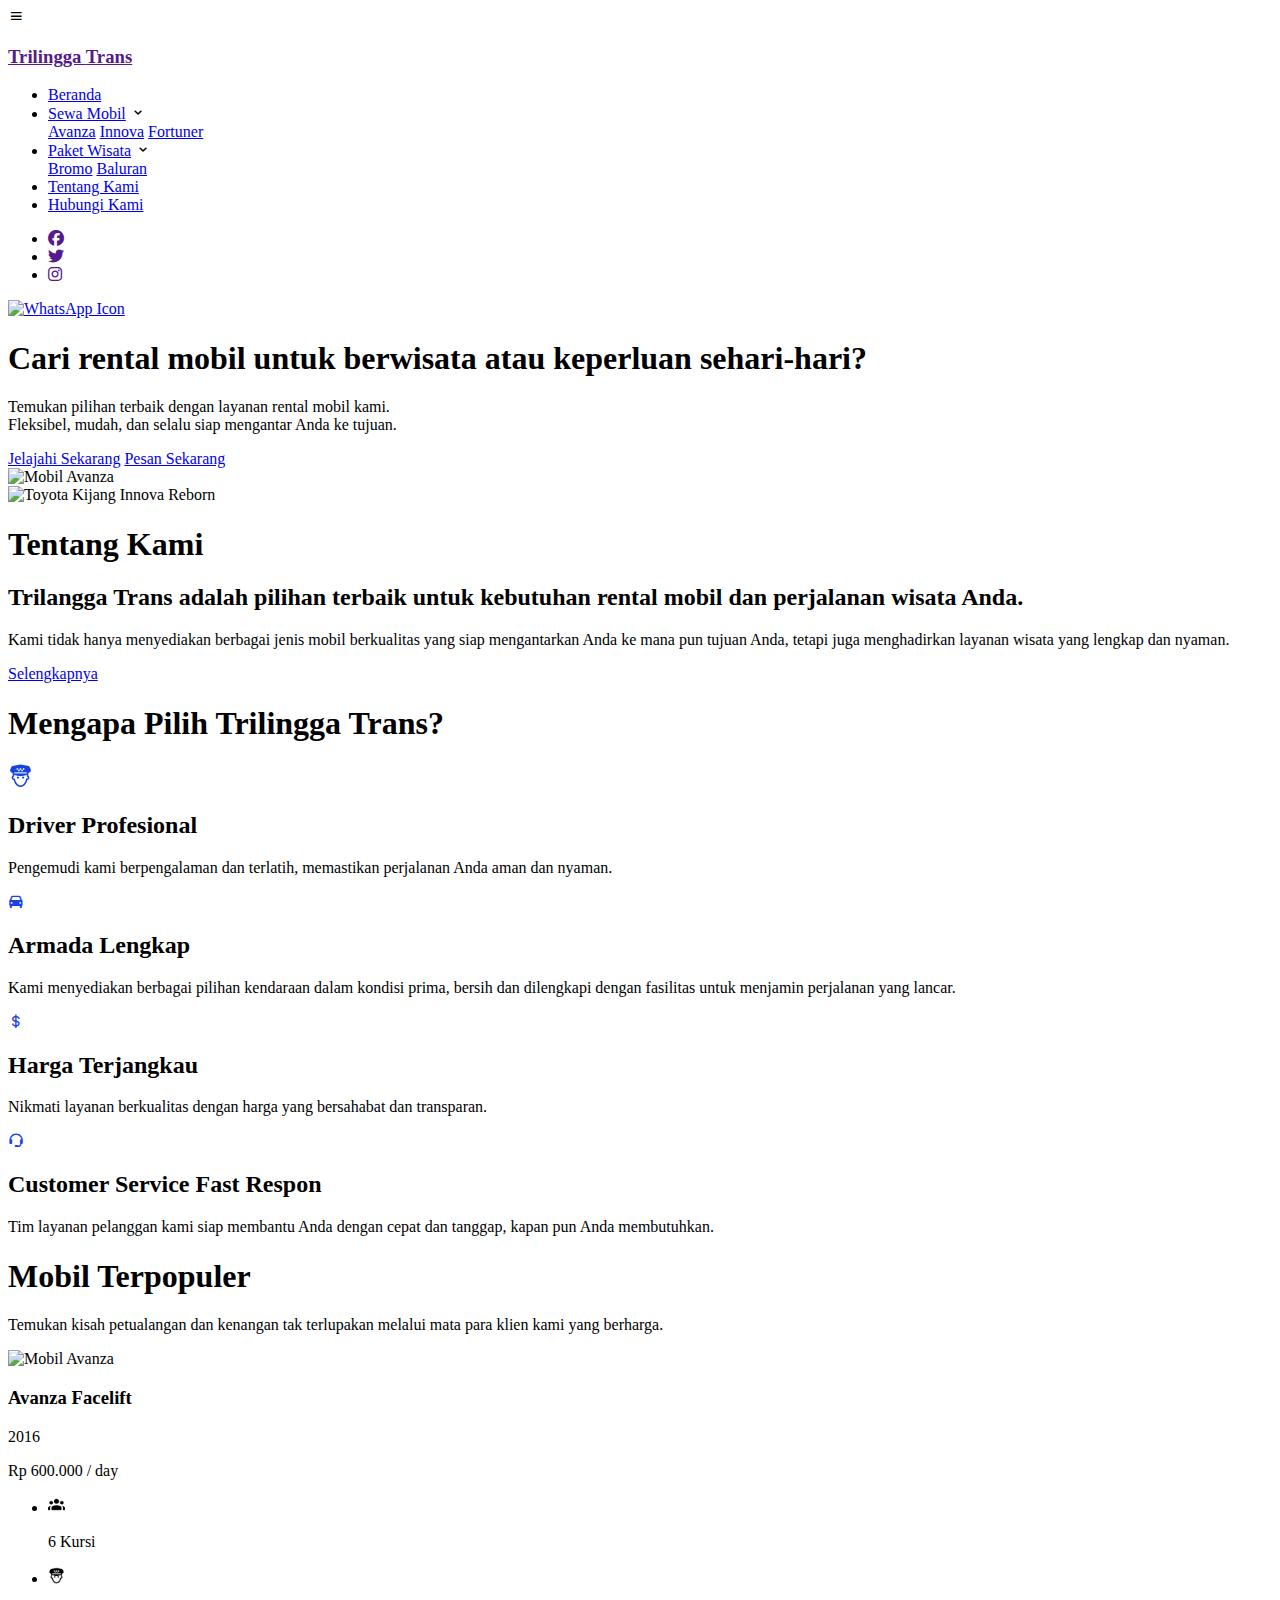
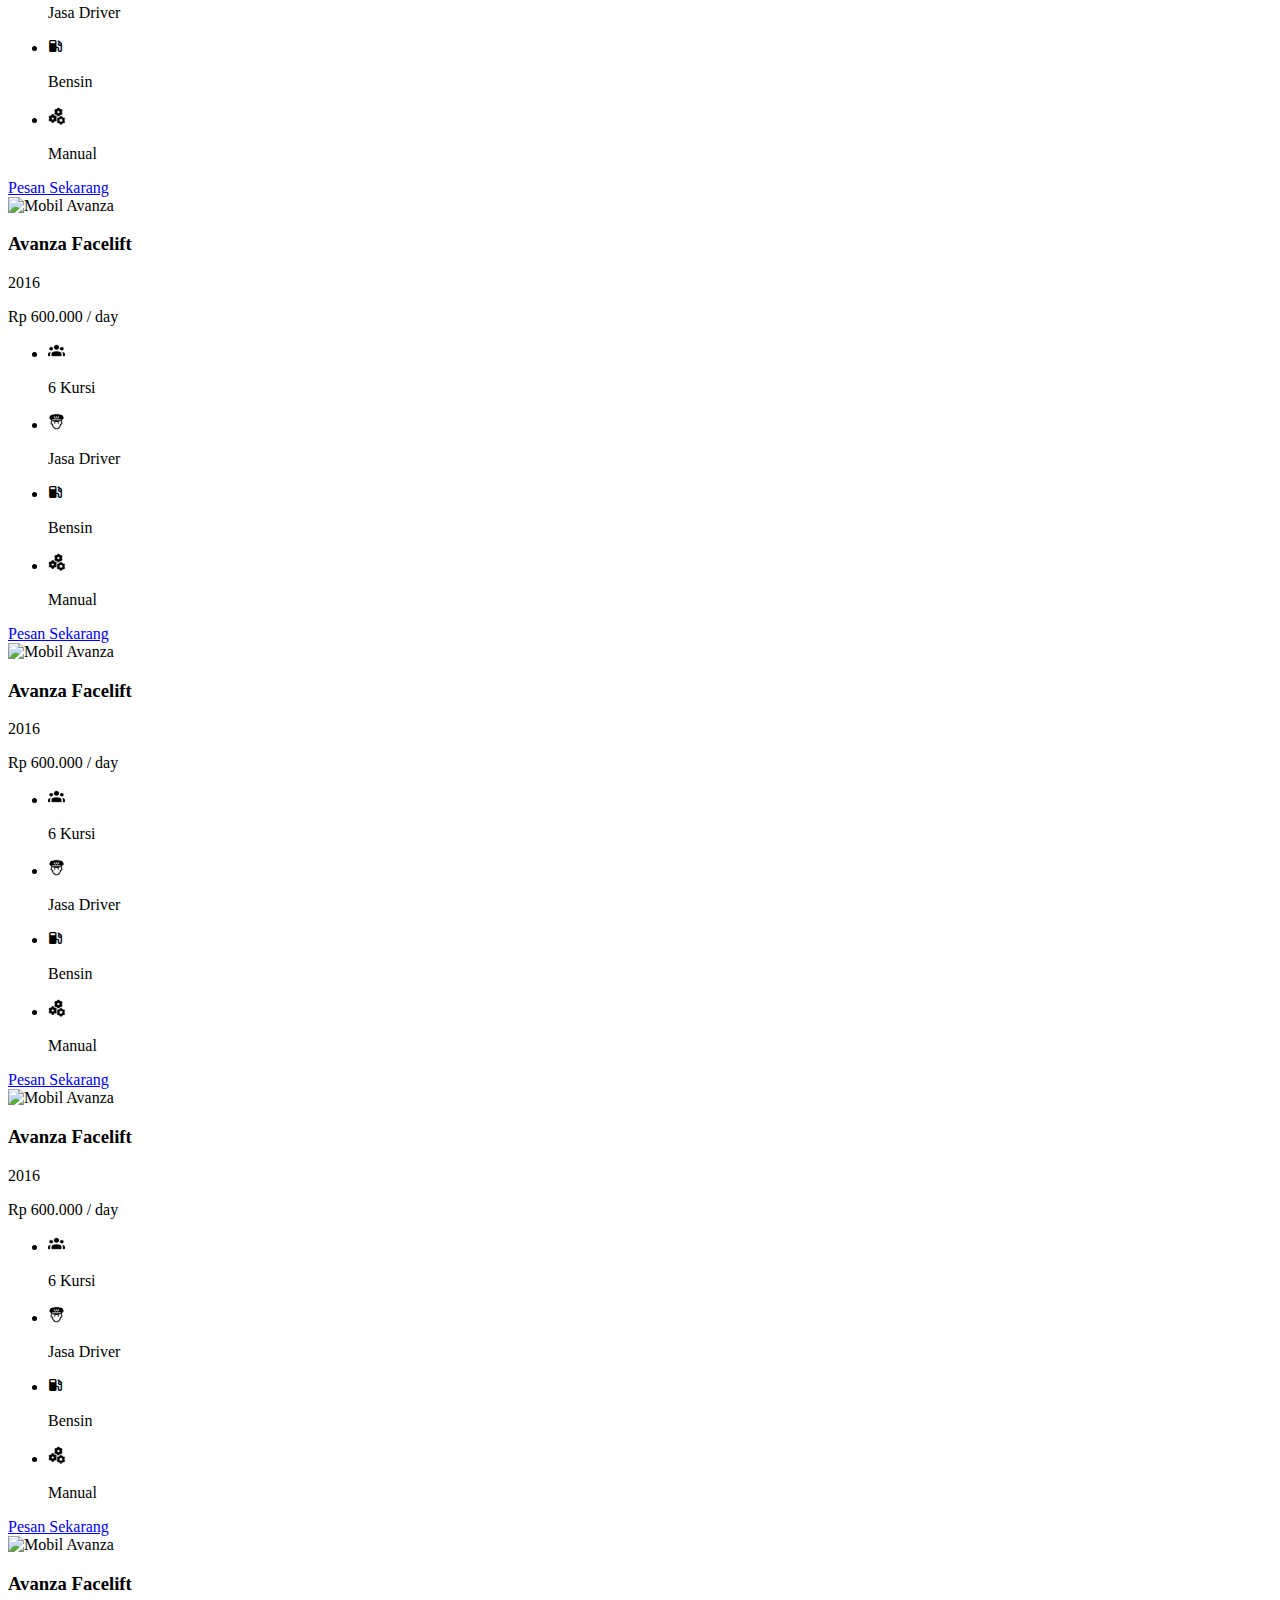
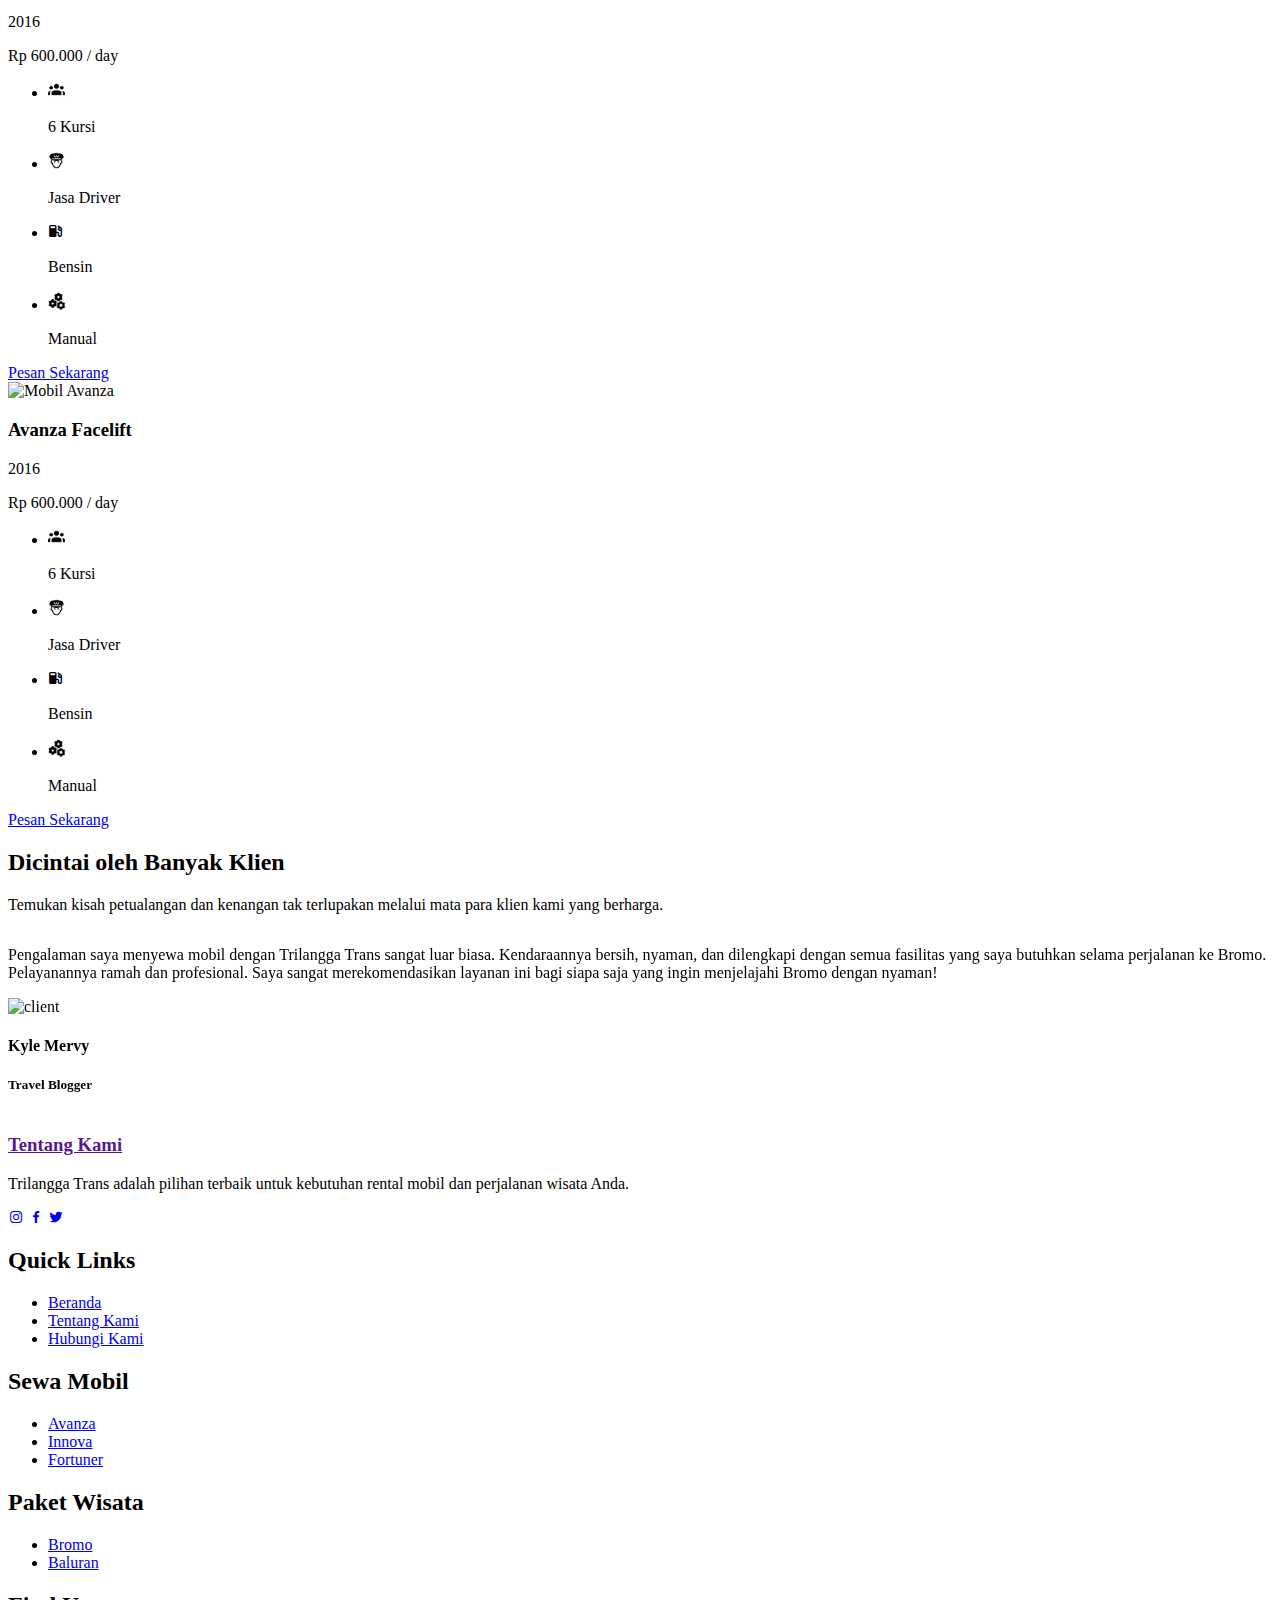
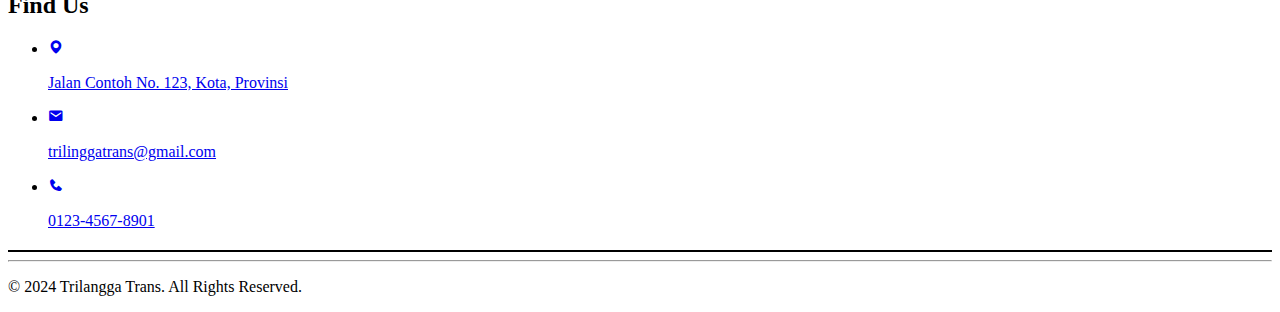
==== index.html @ 26cd96cb "update" ====
<!DOCTYPE html>
<html lang="en">
<head>
    <meta charset="UTF-8">
    <meta http-equiv="X-UA-Compatible" content="IE=edge">
    <meta name="viewport" content="width=device-width, initial-scale=1.0">
    <!-- css -->
    <link rel="stylesheet" href="style.css">
    <!-- box icons -->
    <link href='https://unpkg.com/boxicons@2.1.4/css/boxicons.min.css' rel='stylesheet'>
    <!-- font-awesome -->
    <link rel="stylesheet" href="https://cdnjs.cloudflare.com/ajax/libs/font-awesome/6.2.1/css/all.min.css">
    <link rel="stylesheet" href="https://cdn.jsdelivr.net/npm/swiper/swiper-bundle.min.css" />
    <!-- swiper -->
    <link href="https://cdn.jsdelivr.net/npm/remixicon@4.3.0/fonts/remixicon.css" rel="stylesheet"/>
    <link rel="stylesheet" href="https://cdn.jsdelivr.net/npm/swiper@11/swiper-bundle.min.css"/>
    <title>Trilingga Trans</title>
</head>
<body>
    <!-- header -->
    <header>
        <div class="container header-container">
            <!-- menu icon -->
            <i class='bx bx-menu' id="menu-icon"></i>
            <!-- logo -->
            <a href="" class="logo"><h3>Trilingga <span>Trans</span></h3></a>
            <!-- nav link -->
            <ul class="nav-link">
                <li><a href="index.html" class="active">Beranda</a></li>
                <li>
                    <a href="#">Sewa Mobil</a>
                    <i class='bx bx-chevron-down chevron-icon'></i>
                    <div class="dropdown-content">
                        <a href="avanza.html">Avanza</a>
                        <a href="innova.html">Innova</a>
                        <a href="fortuner.html">Fortuner</a>
                    </div>
                </li>
                <li>
                    <a href="#">Paket Wisata</a>
                    <i class='bx bx-chevron-down chevron-icon'></i>
                    <div class="dropdown-content">
                        <a href="bromo.html">Bromo</a>
                        <a href="baluran.html">Baluran</a>
                    </div>
                </li>
                <li><a href="tentangkami.html">Tentang Kami</a></li>
                <li><a href="hubungikami.html">Hubungi Kami</a></li>
            </ul>
            <ul class="header-social-link">
                <li><a href="" style="--i:1;"><i class="fab fa-facebook"></i></a></li>
                <li><a href="" style="--i:2;"><i class="fab fa-twitter"></i></a></li>
                <li><a href="" style="--i:3;"><i class="fab fa-instagram"></i></i></a></li>
            </ul>
        </div>
    </header>
    <!-- end of header -->

    <!-- icon wa -->
    <div class="icon">
        <a href="https://wa.me/+6283129646782?text=Halo!%20Saya%20berminat%20untuk%20(jelaskan%20kondisi%20yang%20Anda%20perlukan%2C%20misalnya%20menyewa%20mobil%20atau%20memesan%20paket%20wisata).%20Bisakah%20saya%20mendapatkan%20informasi%20lebih%20lanjut%20mengenai%20ketersediaan%20dan%20harga%3F" target="_blank">
        <div class="img-wa">
                <img src="images/iconwa.jpeg" alt="WhatsApp Icon">
            </div>
        </a>
    </div>
    <!-- end of icon wa -->

    <!-- home -->
    <home>
        <div class="container home-container">
            <div class="home-left">
                <h1>Cari rental mobil untuk berwisata atau keperluan sehari-hari?</h1>
                <p>Temukan pilihan terbaik dengan layanan rental mobil kami. <br>Fleksibel, mudah, dan selalu siap mengantar Anda ke tujuan.</br></p>
                <a href="#sewa-mobil" class="btn">Jelajahi Sekarang</a>
                <a href="https://wa.me/+6283129646782?text=Halo!%20Saya%20berminat%20untuk%20(jelaskan%20kondisi%20yang%20Anda%20perlukan%2C%20misalnya%20menyewa%20mobil%20atau%20memesan%20paket%20wisata).%20Bisakah%20saya%20mendapatkan%20informasi%20lebih%20lanjut%20mengenai%20ketersediaan%20dan%20harga%3F" target="_blank" class="btn-1">Pesan Sekarang</a>
            </div>
            <div class="home-right">
                <div class="sq-box">
                    <img src="images/avanzab.png" alt="Mobil Avanza">
                </div>
            </div>
        </div>
        <div class="sq-box2"></div>
    </home>
    <!-- end of home -->

    <!-- about -->
    <div class="about">
        <div class="about-container">
            <div class="about-img">
                <img src="images/about-us.jpeg" alt="Toyota Kijang Innova Reborn">
            </div>
            <div class="about-content">
                <h1>Tentang Kami</h1>
                <h2>Trilangga Trans adalah pilihan terbaik untuk kebutuhan rental mobil dan perjalanan wisata Anda.</h2>
                <p>Kami tidak hanya menyediakan berbagai jenis mobil berkualitas yang siap mengantarkan Anda ke mana pun tujuan Anda, tetapi juga menghadirkan layanan wisata yang lengkap dan nyaman.</p>
                <a href="tentangkami.html" class="about-btn">Selengkapnya</a>
            </div>
        </div>
    </div>    
    <!-- end of about -->

    <!-- why us -->
    <div class="why-us">
        <h1>Mengapa Pilih Trilingga Trans?</h1>
        <div class="why-us-container">
            <div class="why-us-item">
                <div class="icon-circle">
                    <svg width="25" height="25" viewBox="0 0 25 25" fill="none" xmlns="http://www.w3.org/2000/svg" xmlns:xlink="http://www.w3.org/1999/xlink">
                        <rect width="25" height="25" fill="url(#pattern0_34_2)"/>
                        <defs>
                        <pattern id="pattern0_34_2" patternContentUnits="objectBoundingBox" width="1" height="1">
                        <use xlink:href="#image0_34_2" transform="scale(0.01)"/>
                        </pattern>
                        <image id="image0_34_2" width="100" height="100" xlink:href="[data-uri]"/>
                        </defs>
                        </svg>                    
                </div>
                <h2>Driver Profesional</h2>
                <p>Pengemudi kami berpengalaman dan terlatih, memastikan perjalanan Anda aman dan nyaman.</p>
            </div>
            <div class="why-us-item">
                <div class="icon-circle">
                    <i class='bx bxs-car' style='color:#1743e3'></i>
                </div>
                <h2>Armada Lengkap</h2>
                <p>Kami menyediakan berbagai pilihan kendaraan dalam kondisi prima, bersih dan dilengkapi dengan fasilitas untuk menjamin perjalanan yang lancar.</p>
            </div>
            <div class="why-us-item">
                <div class="icon-circle">
                    <i class='bx bx-dollar' style='color:#1743e3'></i>
                </div>
                <h2>Harga Terjangkau</h2>
                <p>Nikmati layanan berkualitas dengan harga yang bersahabat dan transparan.</p>
            </div>
            <div class="why-us-item">
                <div class="icon-circle">
                    <i class='bx bx-support' style='color:#1743e3'></i>
                </div>
                <h2>Customer Service Fast Respon</h2>
                <p>Tim layanan pelanggan kami siap membantu Anda dengan cepat dan tanggap, kapan pun Anda membutuhkan.</p>
            </div>
        </div>
    </div>
    <!-- end of why us -->


    <!-- sewa mobil -->
    <div class="sewa-mobil">
        <h1 class="section__header">Mobil Terpopuler</h1>
        <p class="section__description">Temukan kisah petualangan dan kenangan tak terlupakan melalui mata para klien kami yang berharga.        </p>
    </div>
    <div class="sewa-mobil-container">
        <div class="card">
            <div class="card-header">
                <img src="images/avanzab.png" alt="Mobil Avanza">
            </div>
            <div class="card-body">
                <div class="judul-container">
                    <h3>Avanza Facelift</h3>
                    <p>2016</p>
                </div>
                <p class="price"><span>Rp 600.000</span> / day</p>
                    <ul>
                        <!-- icon orang -->
                        <li><svg width="17" height="17" viewBox="0 0 17 17" fill="none" xmlns="http://www.w3.org/2000/svg" xmlns:xlink="http://www.w3.org/1999/xlink">
                            <rect width="17" height="17" fill="url(#pattern0_26_5)"/>
                            <defs>
                            <pattern id="pattern0_26_5" patternContentUnits="objectBoundingBox" width="1" height="1">
                            <use xlink:href="#image0_26_5" transform="scale(0.01)"/>
                            </pattern>
                            <image id="image0_26_5" width="100" height="100" xlink:href="[data-uri]"/>
                            </defs>
                            </svg>
                            <p>6 Kursi</p>
                        <!-- icon driver -->
                        <li><svg width="17" height="17" viewBox="0 0 17 17" fill="none" xmlns="http://www.w3.org/2000/svg" xmlns:xlink="http://www.w3.org/1999/xlink">
                            <rect width="17" height="17" fill="url(#pattern0_24_3)"/>
                            <defs>
                            <pattern id="pattern0_24_3" patternContentUnits="objectBoundingBox" width="1" height="1">
                            <use xlink:href="#image0_24_3" transform="scale(0.01)"/>
                            </pattern>
                            <image id="image0_24_3" width="100" height="100" xlink:href="[data-uri]"/>
                            </defs>
                            </svg>
                            </i><p></i>Jasa Driver</li></p>
                        <!-- icon gas -->
                        <li><i class='bx bxs-gas-pump'></i><p>Bensin</p>
                        <!-- icon mesin -->
                        <li><svg width="18" height="18" viewBox="0 0 18 18" fill="none" xmlns="http://www.w3.org/2000/svg" xmlns:xlink="http://www.w3.org/1999/xlink">
                            <rect width="18" height="18" fill="url(#pattern0_30_3)"/>
                            <defs>
                            <pattern id="pattern0_30_3" patternContentUnits="objectBoundingBox" width="1" height="1">
                            <use xlink:href="#image0_30_3" transform="scale(0.01)"/>
                            </pattern>
                            <image id="image0_30_3" width="100" height="100" xlink:href="[data-uri]"/>
                            </defs>
                            </svg>                            
                            <p>Manual</p>
                            </li>
                    </ul>
                    <!-- link ke whatsApp-->
                    <a href="https://wa.me/+6283129646782?text=Halo!%20Saya%20tertarik%20untuk%20menyewa%20mobil%20dari%20rental%20Anda.%20Bisakah%20saya%20mendapatkan%20informasi%20lebih%20lanjut%20mengenai%20ketersediaan%20mobil%20dengan%20merk%20(Sebutkan merk mobil yang ingin anda sewa)%3F" target="_blank" class="btn-p">Pesan Sekarang</a>
            </div>
        </div>
        <div class="card">
            <div class="card-header">
                <img src="images/avanzab.png" alt="Mobil Avanza">
            </div>
            <div class="card-body">
                <div class="judul-container">
                    <h3>Avanza Facelift</h3>
                    <p>2016</p>
                </div>
                <p class="price"><span>Rp 600.000</span> / day</p>
                <ul>
                    <!-- icon orang -->
                    <li><svg width="17" height="17" viewBox="0 0 17 17" fill="none" xmlns="http://www.w3.org/2000/svg" xmlns:xlink="http://www.w3.org/1999/xlink">
                        <rect width="17" height="17" fill="url(#pattern0_26_5)"/>
                        <defs>
                        <pattern id="pattern0_26_5" patternContentUnits="objectBoundingBox" width="1" height="1">
                        <use xlink:href="#image0_26_5" transform="scale(0.01)"/>
                        </pattern>
                        <image id="image0_26_5" width="100" height="100" xlink:href="[data-uri]"/>
                        </defs>
                        </svg>
                        <p>6 Kursi</p>
                    <!-- icon driver -->
                    <li><svg width="17" height="17" viewBox="0 0 17 17" fill="none" xmlns="http://www.w3.org/2000/svg" xmlns:xlink="http://www.w3.org/1999/xlink">
                        <rect width="17" height="17" fill="url(#pattern0_24_3)"/>
                        <defs>
                        <pattern id="pattern0_24_3" patternContentUnits="objectBoundingBox" width="1" height="1">
                        <use xlink:href="#image0_24_3" transform="scale(0.01)"/>
                        </pattern>
                        <image id="image0_24_3" width="100" height="100" xlink:href="[data-uri]"/>
                        </defs>
                        </svg>
                        </i><p></i>Jasa Driver</li></p>
                    <!-- icon gas -->
                    <li><i class='bx bxs-gas-pump'></i><p>Bensin</p>
                    <!-- icon mesin -->
                    <li><svg width="18" height="18" viewBox="0 0 18 18" fill="none" xmlns="http://www.w3.org/2000/svg" xmlns:xlink="http://www.w3.org/1999/xlink">
                        <rect width="18" height="18" fill="url(#pattern0_30_3)"/>
                        <defs>
                        <pattern id="pattern0_30_3" patternContentUnits="objectBoundingBox" width="1" height="1">
                        <use xlink:href="#image0_30_3" transform="scale(0.01)"/>
                        </pattern>
                        <image id="image0_30_3" width="100" height="100" xlink:href="[data-uri]"/>
                        </defs>
                        </svg>                            
                        <p>Manual</p>
                        </li>
                </ul>
                    <!-- link ke whatsApp-->
                    <a href="https://wa.me/+6283129646782?text=Halo!%20Saya%20tertarik%20untuk%20menyewa%20mobil%20dari%20rental%20Anda.%20Bisakah%20saya%20mendapatkan%20informasi%20lebih%20lanjut%20mengenai%20ketersediaan%20mobil%20dengan%20merk%20(Sebutkan merk mobil yang ingin anda sewa)%3F" target="_blank" class="btn-p">Pesan Sekarang</a>
            </div>
        </div>
        <div class="card">
            <div class="card-header">
                <img src="images/avanzab.png" alt="Mobil Avanza">
            </div>
            <div class="card-body">
                <div class="judul-container">
                    <h3>Avanza Facelift</h3>
                    <p>2016</p>
                </div>
                <p class="price"><span>Rp 600.000</span> / day</p>
                <ul>
                    <!-- icon orang -->
                    <li><svg width="17" height="17" viewBox="0 0 17 17" fill="none" xmlns="http://www.w3.org/2000/svg" xmlns:xlink="http://www.w3.org/1999/xlink">
                        <rect width="17" height="17" fill="url(#pattern0_26_5)"/>
                        <defs>
                        <pattern id="pattern0_26_5" patternContentUnits="objectBoundingBox" width="1" height="1">
                        <use xlink:href="#image0_26_5" transform="scale(0.01)"/>
                        </pattern>
                        <image id="image0_26_5" width="100" height="100" xlink:href="[data-uri]"/>
                        </defs>
                        </svg>
                        <p>6 Kursi</p>
                    <!-- icon driver -->
                    <li><svg width="17" height="17" viewBox="0 0 17 17" fill="none" xmlns="http://www.w3.org/2000/svg" xmlns:xlink="http://www.w3.org/1999/xlink">
                        <rect width="17" height="17" fill="url(#pattern0_24_3)"/>
                        <defs>
                        <pattern id="pattern0_24_3" patternContentUnits="objectBoundingBox" width="1" height="1">
                        <use xlink:href="#image0_24_3" transform="scale(0.01)"/>
                        </pattern>
                        <image id="image0_24_3" width="100" height="100" xlink:href="[data-uri]"/>
                        </defs>
                        </svg>
                        </i><p></i>Jasa Driver</li></p>
                    <!-- icon gas -->
                    <li><i class='bx bxs-gas-pump'></i><p>Bensin</p>
                    <!-- icon mesin -->
                    <li><svg width="18" height="18" viewBox="0 0 18 18" fill="none" xmlns="http://www.w3.org/2000/svg" xmlns:xlink="http://www.w3.org/1999/xlink">
                        <rect width="18" height="18" fill="url(#pattern0_30_3)"/>
                        <defs>
                        <pattern id="pattern0_30_3" patternContentUnits="objectBoundingBox" width="1" height="1">
                        <use xlink:href="#image0_30_3" transform="scale(0.01)"/>
                        </pattern>
                        <image id="image0_30_3" width="100" height="100" xlink:href="[data-uri]"/>
                        </defs>
                        </svg>                            
                        <p>Manual</p>
                        </li>
                </ul>
                <!-- link ke whatsApp-->
                <a href="https://wa.me/+6283129646782?text=Halo!%20Saya%20tertarik%20untuk%20menyewa%20mobil%20dari%20rental%20Anda.%20Bisakah%20saya%20mendapatkan%20informasi%20lebih%20lanjut%20mengenai%20ketersediaan%20mobil%20dengan%20merk%20(Sebutkan merk mobil yang ingin anda sewa)%3F" target="_blank" class="btn-p">Pesan Sekarang</a>
            </div>
        </div>
        <div class="card">
            <div class="card-header">
                <img src="images/avanzab.png" alt="Mobil Avanza">
            </div>
            <div class="card-body">
                <div class="judul-container">
                    <h3>Avanza Facelift</h3>
                    <p>2016</p>
                </div>
                <p class="price"><span>Rp 600.000</span> / day</p>
                <ul>
                    <!-- icon orang -->
                    <li><svg width="17" height="17" viewBox="0 0 17 17" fill="none" xmlns="http://www.w3.org/2000/svg" xmlns:xlink="http://www.w3.org/1999/xlink">
                        <rect width="17" height="17" fill="url(#pattern0_26_5)"/>
                        <defs>
                        <pattern id="pattern0_26_5" patternContentUnits="objectBoundingBox" width="1" height="1">
                        <use xlink:href="#image0_26_5" transform="scale(0.01)"/>
                        </pattern>
                        <image id="image0_26_5" width="100" height="100" xlink:href="[data-uri]"/>
                        </defs>
                        </svg>
                        <p>6 Kursi</p>
                    <!-- icon driver -->
                    <li><svg width="17" height="17" viewBox="0 0 17 17" fill="none" xmlns="http://www.w3.org/2000/svg" xmlns:xlink="http://www.w3.org/1999/xlink">
                        <rect width="17" height="17" fill="url(#pattern0_24_3)"/>
                        <defs>
                        <pattern id="pattern0_24_3" patternContentUnits="objectBoundingBox" width="1" height="1">
                        <use xlink:href="#image0_24_3" transform="scale(0.01)"/>
                        </pattern>
                        <image id="image0_24_3" width="100" height="100" xlink:href="[data-uri]"/>
                        </defs>
                        </svg>
                        </i><p></i>Jasa Driver</li></p>
                    <!-- icon gas -->
                    <li><i class='bx bxs-gas-pump'></i><p>Bensin</p>
                    <!-- icon mesin -->
                    <li><svg width="18" height="18" viewBox="0 0 18 18" fill="none" xmlns="http://www.w3.org/2000/svg" xmlns:xlink="http://www.w3.org/1999/xlink">
                        <rect width="18" height="18" fill="url(#pattern0_30_3)"/>
                        <defs>
                        <pattern id="pattern0_30_3" patternContentUnits="objectBoundingBox" width="1" height="1">
                        <use xlink:href="#image0_30_3" transform="scale(0.01)"/>
                        </pattern>
                        <image id="image0_30_3" width="100" height="100" xlink:href="[data-uri]"/>
                        </defs>
                        </svg>                            
                        <p>Manual</p>
                        </li>
                </ul>
                <!-- link ke whatsApp-->
                <a href="https://wa.me/+6283129646782?text=Halo!%20Saya%20tertarik%20untuk%20menyewa%20mobil%20dari%20rental%20Anda.%20Bisakah%20saya%20mendapatkan%20informasi%20lebih%20lanjut%20mengenai%20ketersediaan%20mobil%20dengan%20merk%20(Sebutkan merk mobil yang ingin anda sewa)%3F" target="_blank" class="btn-p">Pesan Sekarang</a>
            </div>
        </div>
        <div class="card">
            <div class="card-header">
                <img src="images/avanzab.png" alt="Mobil Avanza">
            </div>
            <div class="card-body">
                <div class="judul-container">
                    <h3>Avanza Facelift</h3>
                    <p>2016</p>
                </div>
                <p class="price"><span>Rp 600.000</span> / day</p>
                    <ul>
                        <!-- icon orang -->
                        <li><svg width="17" height="17" viewBox="0 0 17 17" fill="none" xmlns="http://www.w3.org/2000/svg" xmlns:xlink="http://www.w3.org/1999/xlink">
                            <rect width="17" height="17" fill="url(#pattern0_26_5)"/>
                            <defs>
                            <pattern id="pattern0_26_5" patternContentUnits="objectBoundingBox" width="1" height="1">
                            <use xlink:href="#image0_26_5" transform="scale(0.01)"/>
                            </pattern>
                            <image id="image0_26_5" width="100" height="100" xlink:href="[data-uri]"/>
                            </defs>
                            </svg>
                            <p>6 Kursi</p>
                        <!-- icon driver -->
                        <li><svg width="17" height="17" viewBox="0 0 17 17" fill="none" xmlns="http://www.w3.org/2000/svg" xmlns:xlink="http://www.w3.org/1999/xlink">
                            <rect width="17" height="17" fill="url(#pattern0_24_3)"/>
                            <defs>
                            <pattern id="pattern0_24_3" patternContentUnits="objectBoundingBox" width="1" height="1">
                            <use xlink:href="#image0_24_3" transform="scale(0.01)"/>
                            </pattern>
                            <image id="image0_24_3" width="100" height="100" xlink:href="[data-uri]"/>
                            </defs>
                            </svg>
                            </i><p></i>Jasa Driver</li></p>
                        <!-- icon gas -->
                        <li><i class='bx bxs-gas-pump'></i><p>Bensin</p>
                        <!-- icon mesin -->
                        <li><svg width="18" height="18" viewBox="0 0 18 18" fill="none" xmlns="http://www.w3.org/2000/svg" xmlns:xlink="http://www.w3.org/1999/xlink">
                            <rect width="18" height="18" fill="url(#pattern0_30_3)"/>
                            <defs>
                            <pattern id="pattern0_30_3" patternContentUnits="objectBoundingBox" width="1" height="1">
                            <use xlink:href="#image0_30_3" transform="scale(0.01)"/>
                            </pattern>
                            <image id="image0_30_3" width="100" height="100" xlink:href="[data-uri]"/>
                            </defs>
                            </svg>                            
                            <p>Manual</p>
                            </li>
                    </ul>
                    <!-- link ke whatsApp-->
                    <a href="https://wa.me/+6283129646782?text=Halo!%20Saya%20tertarik%20untuk%20menyewa%20mobil%20dari%20rental%20Anda.%20Bisakah%20saya%20mendapatkan%20informasi%20lebih%20lanjut%20mengenai%20ketersediaan%20mobil%20dengan%20merk%20(Sebutkan merk mobil yang ingin anda sewa)%3F" target="_blank" class="btn-p">Pesan Sekarang</a>
            </div>
        </div>
        <div class="card">
            <div class="card-header">
                <img src="images/avanzab.png" alt="Mobil Avanza">
            </div>
            <div class="card-body">
                <div class="judul-container">
                    <h3>Avanza Facelift</h3>
                    <p>2016</p>
                </div>
                <p class="price"><span>Rp 600.000</span> / day</p>
                    <ul>
                        <!-- icon orang -->
                        <li><svg width="17" height="17" viewBox="0 0 17 17" fill="none" xmlns="http://www.w3.org/2000/svg" xmlns:xlink="http://www.w3.org/1999/xlink">
                            <rect width="17" height="17" fill="url(#pattern0_26_5)"/>
                            <defs>
                            <pattern id="pattern0_26_5" patternContentUnits="objectBoundingBox" width="1" height="1">
                            <use xlink:href="#image0_26_5" transform="scale(0.01)"/>
                            </pattern>
                            <image id="image0_26_5" width="100" height="100" xlink:href="[data-uri]"/>
                            </defs>
                            </svg>
                            <p>6 Kursi</p>
                        <!-- icon driver -->
                        <li><svg width="17" height="17" viewBox="0 0 17 17" fill="none" xmlns="http://www.w3.org/2000/svg" xmlns:xlink="http://www.w3.org/1999/xlink">
                            <rect width="17" height="17" fill="url(#pattern0_24_3)"/>
                            <defs>
                            <pattern id="pattern0_24_3" patternContentUnits="objectBoundingBox" width="1" height="1">
                            <use xlink:href="#image0_24_3" transform="scale(0.01)"/>
                            </pattern>
                            <image id="image0_24_3" width="100" height="100" xlink:href="[data-uri]"/>
                            </defs>
                            </svg>
                            </i><p></i>Jasa Driver</li></p>
                        <!-- icon gas -->
                        <li><i class='bx bxs-gas-pump'></i><p>Bensin</p>
                        <!-- icon mesin -->
                        <li><svg width="18" height="18" viewBox="0 0 18 18" fill="none" xmlns="http://www.w3.org/2000/svg" xmlns:xlink="http://www.w3.org/1999/xlink">
                            <rect width="18" height="18" fill="url(#pattern0_30_3)"/>
                            <defs>
                            <pattern id="pattern0_30_3" patternContentUnits="objectBoundingBox" width="1" height="1">
                            <use xlink:href="#image0_30_3" transform="scale(0.01)"/>
                            </pattern>
                            <image id="image0_30_3" width="100" height="100" xlink:href="[data-uri]"/>
                            </defs>
                            </svg>                            
                            <p>Manual</p>
                            </li>
                    </ul>
                    <!-- link ke whatsApp-->
                    <a href="https://wa.me/+6283129646782?text=Halo!%20Saya%20tertarik%20untuk%20menyewa%20mobil%20dari%20rental%20Anda.%20Bisakah%20saya%20mendapatkan%20informasi%20lebih%20lanjut%20mengenai%20ketersediaan%20mobil%20dengan%20merk%20(Sebutkan merk mobil yang ingin anda sewa)%3F" target="_blank" class="btn-p">Pesan Sekarang</a>
            </div>
        </div>
    </div>
    <!-- end of sewa mobil -->

    <!-- testimonials -->
    <section class="section__container client__container">
        <h2 class="section__header">Dicintai oleh Banyak Klien</h2>
        <p class="section__description">
        Temukan kisah petualangan dan kenangan tak terlupakan melalui mata para klien kami yang berharga.
        </p>
        <!-- Slider main container -->
        <div class="swiper">
        <!-- Additional required wrapper -->
        <div class="swiper-wrapper">
            <!-- Slides -->
            <div class="swiper-slide">
            <div class="client__card">
                <div class="client__content">
                <div class="client__rating">
                    <span><i class="ri-star-fill"></i></span>
                    <span><i class="ri-star-fill"></i></span>
                    <span><i class="ri-star-fill"></i></span>
                    <span><i class="ri-star-fill"></i></span>
                    <span><i class="ri-star-fill"></i></span>
                </div>
                <p>
                    Pengalaman saya menyewa mobil dengan Trilangga Trans sangat luar biasa. Kendaraannya bersih, nyaman, dan 
                    dilengkapi dengan semua fasilitas yang saya butuhkan selama perjalanan ke Bromo. Pelayanannya ramah dan profesional. 
                    Saya sangat merekomendasikan layanan ini bagi siapa saja yang ingin menjelajahi Bromo dengan nyaman!
                </p>
                </div>
                <div class="client__details">
                <img src="images/cewe.jpeg" alt="client" />
                <div>
                    <h4>Kyle Mervy</h4>
                    <h5>Travel Blogger</h5>
                </div>
                </div>
            </div>
            </div>
            <div class="swiper-slide">
            <div class="client__card">
                <div class="client__content">
                <div class="client__rating">
                    <span><i class="ri-star-fill"></i></span>
                    <span><i class="ri-star-fill"></i></span>
                    <span><i class="ri-star-fill"></i></span>
                    <span><i class="ri-star-fill"></i></span>
                    <span><i class="ri-star-fill"></i></span>
                </div>
                <p>
                    Paket wisata ke Bali yang saya pesan melalui Trilangga Trans sangat berkesan. Semua sudah diatur dengan baik, 
                    mulai dari akomodasi hingga transportasi. Saya bisa menikmati semua tempat wisata di Bali tanpa harus khawatir 
                    tentang logistik perjalanan. Saya pasti akan menggunakan layanan ini lagi untuk perjalanan berikutnya!
                </p>
                </div>
                <div class="client__details">
                <img src="images/cwo.jpeg" alt="client" />
                <div>
                    <h4>Ryan Reynolds</h4>
                    <h5>Pencinta Petualangan</h5>
                </div>
                </div>
            </div>
            </div>
            <div class="swiper-slide">
            <div class="client__card">
                <div class="client__content">
                <div class="client__rating">
                    <span><i class="ri-star-fill"></i></span>
                    <span><i class="ri-star-fill"></i></span>
                    <span><i class="ri-star-fill"></i></span>
                    <span><i class="ri-star-fill"></i></span>
                    <span><i class="ri-star-fill"></i></span>
                </div>
                <p>
                    Saya menggunakan Trilangga Trans untuk menyewa mobil selama liburan keluarga di Bali. 
                    Kendaraan yang disediakan sangat nyaman dan cocok untuk perjalanan panjang. Selama liburan, kami mengunjungi 
                    berbagai tempat menarik di Bali tanpa harus khawatir tentang transportasi. Saya akan menyewa mobil disini lagi untuk perjalanan selanjutnya.
                </p>
                </div>
                <div class="client__details">
                <img src="images/cewe2.jpeg" alt="client" />
                <div>
                    <h4>Sarah Lee</h4>
                    <h5>Sejarawan Budaya</h5>
                </div>
                </div>
            </div>
            </div>
            <div class="swiper-slide">
            <div class="client__card">
                <div class="client__content">
                <div class="client__rating">
                    <span><i class="ri-star-fill"></i></span>
                    <span><i class="ri-star-fill"></i></span>
                    <span><i class="ri-star-fill"></i></span>
                    <span><i class="ri-star-fill"></i></span>
                    <span><i class="ri-star-fill"></i></span>
                </div>
                <p>
                    Trilangga Trans benar-benar memahami kebutuhan saya sebagai eksekutif bisnis yang sering bepergian. 
                    Mereka menawarkan solusi transportasi yang efisien dan berkualitas tinggi, memungkinkan saya untuk bekerja 
                    sambil menikmati perjalanan ke Bromo. Layanan yang ditawarkan juga sangat baik, 
                    dari proses pemesanan hingga pengambilan kendaraan.
                </p>
                </div>
                <div class="client__details">
                <img src="images/cwo2.jpeg" alt="client" />
                <div>
                    <h4>Hugh Jackman</h4>
                    <h5>Eksekutif Bisnis</h5>
                </div>
                </div>
            </div>
            </div>
        </div>
        </div>
    </section>
    <!-- end of testimonials -->

    <!-- footer -->
    <div class="footer">
        <div class="footer-content">
            <div class="footer-sections">
                <div class="footer-section about">
                    <div class="aboutus-content">
                        <a href="" class="logo-a"><h3>Tentang Kami</h3></a>
                        <!-- <img src="images/logo.png" alt="Trilangga Trans Logo"> -->
                        <p>Trilangga Trans adalah pilihan terbaik untuk kebutuhan rental mobil dan perjalanan wisata Anda.</p>
                        <div class="social-icons">
                            <div class="icons-grid">
                                <a href="https://www.instagram.com/lopipupozcv?igsh=MWg4eXk4ajlqeG91eQ=="><i class='bx bxl-instagram'></i></a>
                                <a href="#"><i class='bx bxl-facebook'></i></a>
                                <a href="#"><i class='bx bxl-twitter'></i></a>
                            </div>
                        </div>
                    </div>
                </div>
                <div class="footer-section quick-links">
                    <h2><strong>Quick Links</strong></h2>
                    <ul class="footer-links">
                        <li><a href="index.html">Beranda</a></li>
                        <li><a href="tentangkami.html">Tentang Kami</a></li>
                        <li><a href="hubungikami.html">Hubungi Kami</a></li>
                    </ul>
                </div>
                <div class="footer-section sewa-links">
                    <h2><strong>Sewa Mobil</strong></h2>
                    <ul class="footer-links">
                        <li><a href="avanza.html">Avanza</a></li>
                        <li><a href="innova.html">Innova</a></li>
                        <li><a href="fortuner.html">Fortuner</a></li>
                    </ul>
                </div>
                <div class="footer-section wisata-links">
                    <h2><strong>Paket Wisata</strong></h2>
                    <ul class="footer-links">
                        <li><a href="bromo.html">Bromo</a></li>
                        <li><a href="baluran.html">Baluran</a></li>
                    </ul>
                </div>
                <div class="footer-section find-us">
                    <h2><strong>Find Us</strong></h2>
                    <ul>
                        <li>
                            <a href="https://maps.app.goo.gl/zBLJUtuqUeR7uXcn7" target="_blank">
                                <i class='bx bxs-map'></i>
                                <p>Jalan Contoh No. 123, Kota, Provinsi</p>
                            </a>
                        </li>
                        <li>
                            <a href="mailto:trilinggatrans@gmail.com">
                                <i class='bx bxs-envelope'></i>
                                <p>trilinggatrans@gmail.com</p>
                            </a>
                        </li>
                        <li>
                            <a href="https://wa.me/+6283129646782" target="_blank">
                                <i class='bx bxs-phone'></i>
                                <p>0123-4567-8901</p>
                            </a>
                        </li>
                    </ul>
                </div>                
            </div>
            <hr style="border: 1px solid #000; margin-top: 20px;">
        </div>
        <hr class="footer-bottom-divider">
        <div class="footer-bottom">
            <p>&copy; 2024 Trilangga Trans. All Rights Reserved.</p>
        </div>
    </div>
    <!-- end of footer -->
     
    <!-- link js -->
    <script src="https://unpkg.com/scrollreveal"></script>
    <script src="https://cdn.jsdelivr.net/npm/swiper@11/swiper-bundle.min.js"></script>
    <script src="main.js"></script>
</body>
</html>
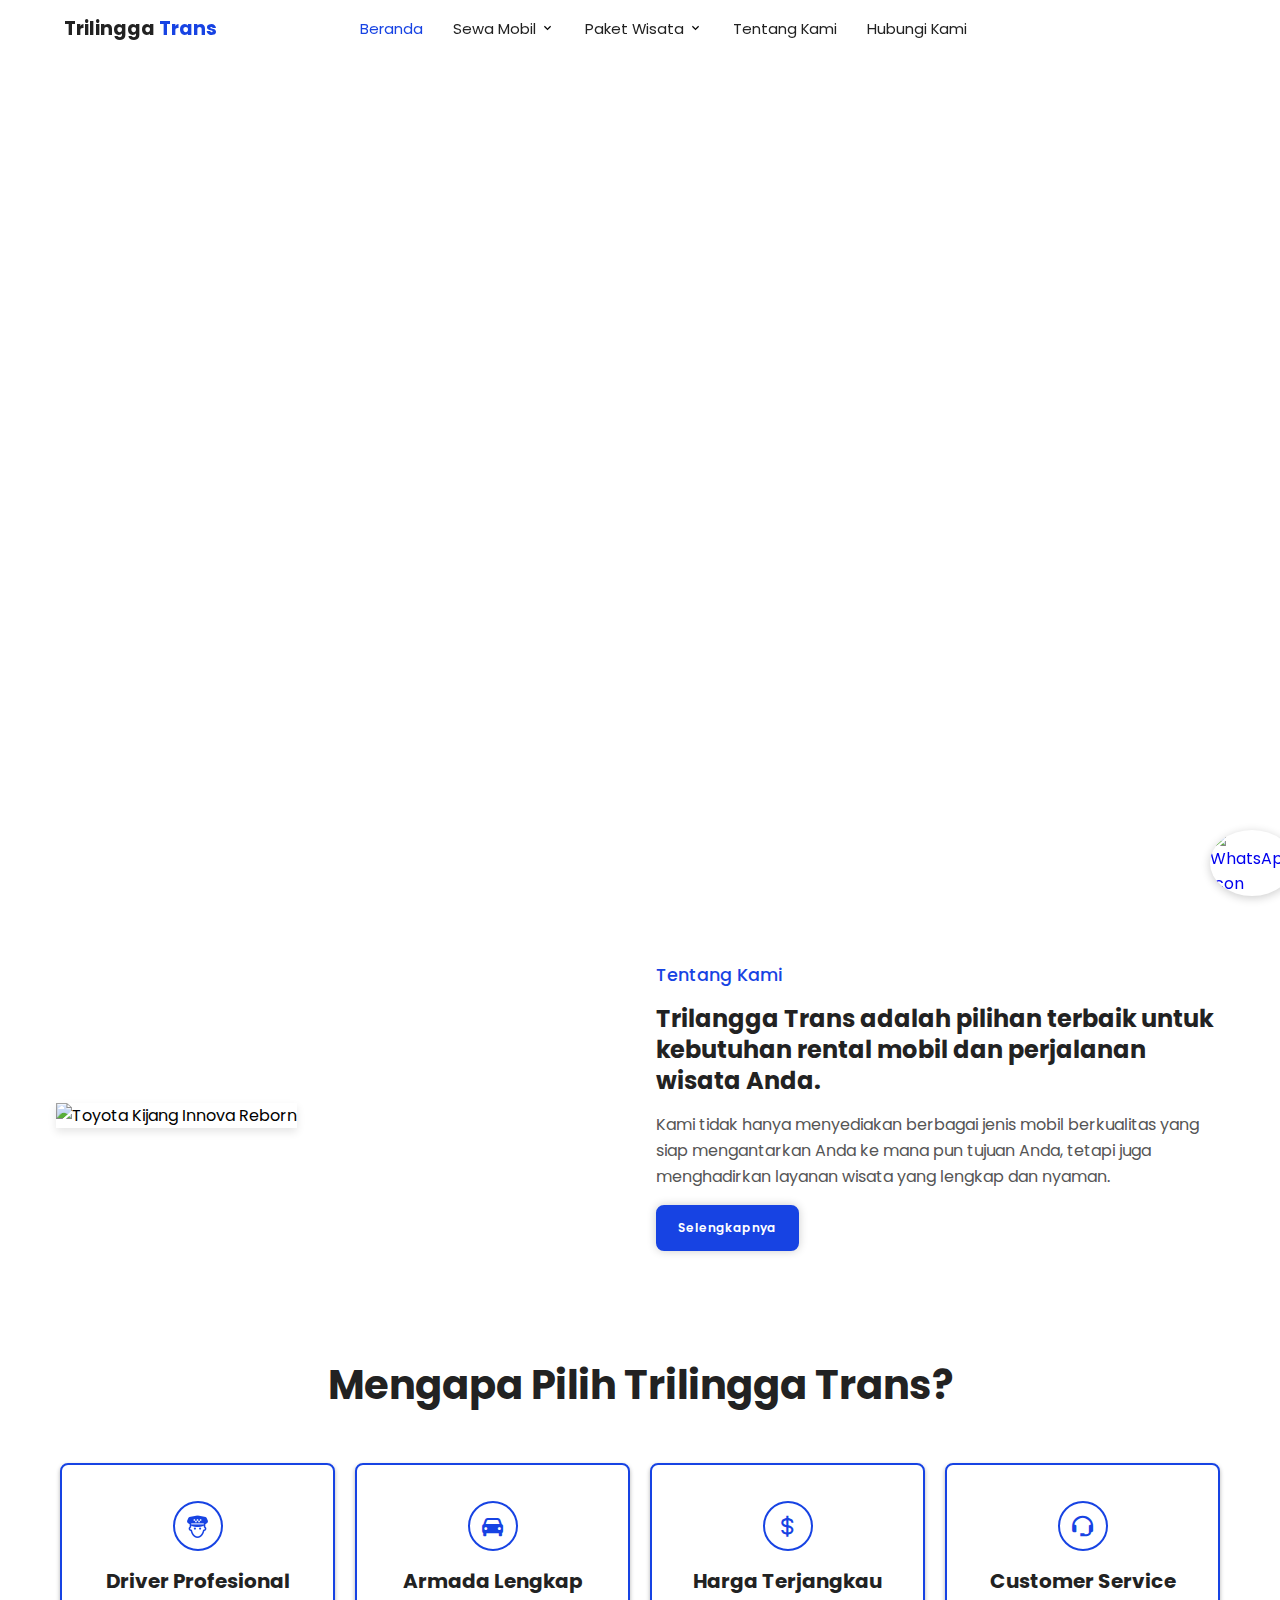
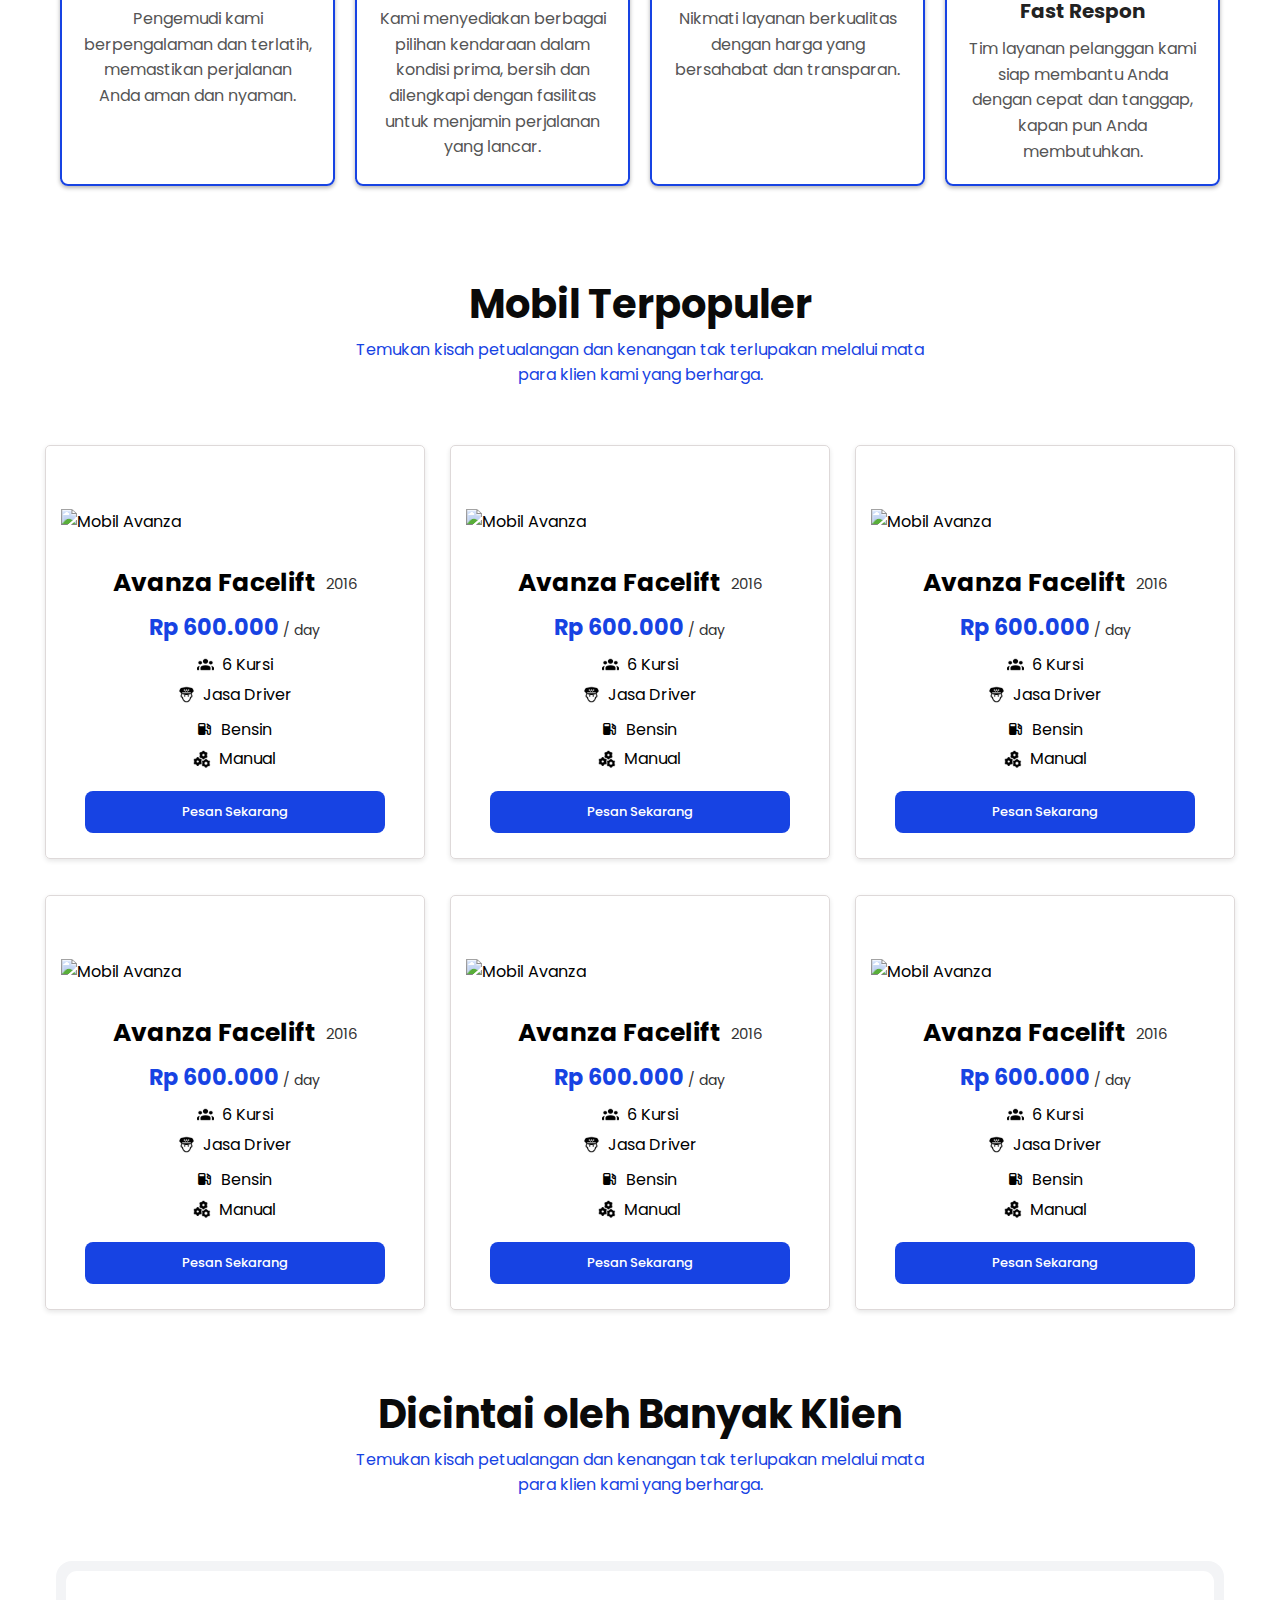
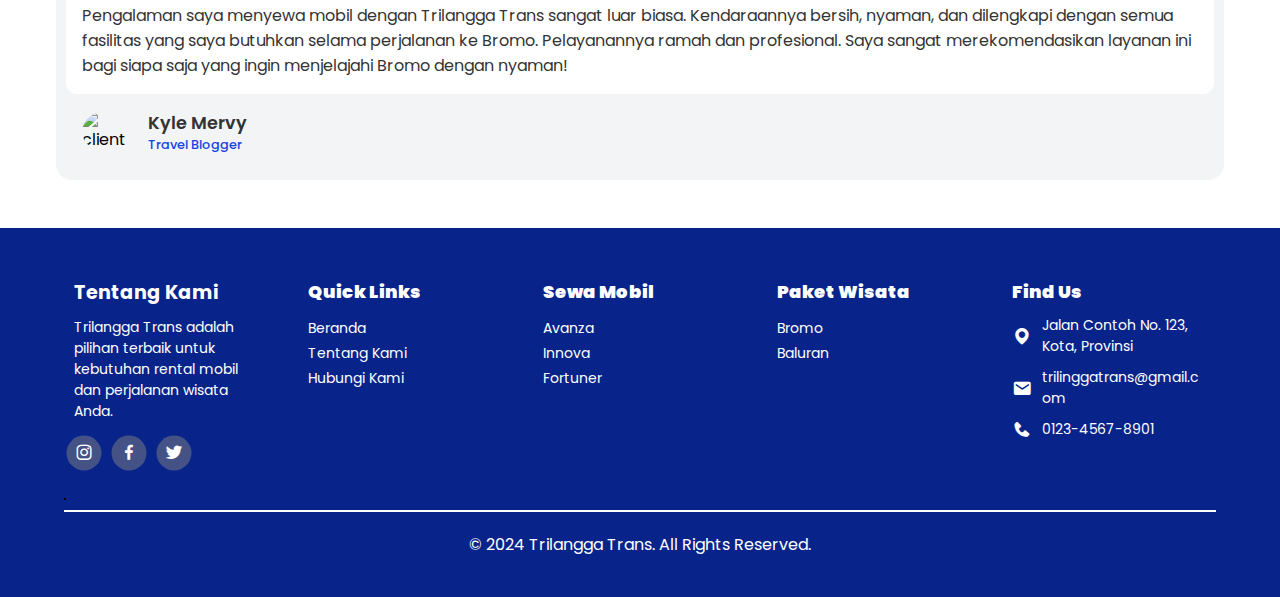
==== commit 7b2af5fe: "update" ====
--- a/index.html
+++ b/index.html
@@ -5,7 +5,7 @@
     <meta http-equiv="X-UA-Compatible" content="IE=edge">
     <meta name="viewport" content="width=device-width, initial-scale=1.0">
     <!-- css -->
-    <link rel="stylesheet" href="style.css">
+    <link rel="stylesheet" href="css/style.css">
     <!-- box icons -->
     <link href='https://unpkg.com/boxicons@2.1.4/css/boxicons.min.css' rel='stylesheet'>
     <!-- font-awesome -->
@@ -48,9 +48,9 @@
                 <li><a href="hubungikami.html">Hubungi Kami</a></li>
             </ul>
             <ul class="header-social-link">
+                <li><a href="" style="--i:3;"><i class="fab fa-instagram"></i></i></a></li>
                 <li><a href="" style="--i:1;"><i class="fab fa-facebook"></i></a></li>
                 <li><a href="" style="--i:2;"><i class="fab fa-twitter"></i></a></li>
-                <li><a href="" style="--i:3;"><i class="fab fa-instagram"></i></i></a></li>
             </ul>
         </div>
     </header>
--- a/css/style.css
+++ b/css/style.css
@@ -0,0 +1,1732 @@
+@import url('https://fonts.googleapis.com/css2?family=Montserrat:ital,wght@0,100..900;1,100..900&family=Poppins:ital,wght@0,100;0,200;0,300;0,400;0,500;0,600;0,700;0,800;0,900;1,100;1,200;1,300;1,400;1,500;1,600;1,700;1,800;1,900&display=swap');
+*{
+    margin: 0;
+    padding: 0;
+    box-sizing: border-box;
+    text-decoration: none;
+    list-style: none;
+    font-family: 'Poppins', sans-serif;
+}
+:root{
+    --color-primary: #1743e3;
+    --color-white: #eaeaea; 
+    --color-dark: #333; 
+    --color-black: #222; 
+}
+
+/*-------------------- header --------------------*/
+.container {
+  max-width: 1620px;
+  width: 90%;
+  margin: 0 auto;
+}
+
+header {
+  width: 100%; 
+  height: 3.5rem;
+  position: fixed;
+  left: 0;
+  top: 0;
+  z-index: 100;
+  display: grid;
+  place-items: center;
+}
+
+header.shadow {
+  background: white; 
+  box-shadow: 2px 4px 20px rgb(15 54 55 / 20%);
+  transition: 0.5s;
+}
+
+header.shadow .header-social-link a.social-link a {
+  color: black;
+}
+
+header.shadow .header-social-link a {
+  color: black;
+}
+
+.header-container {
+  display: flex;
+  justify-content: space-between;
+  align-items: center;
+}
+
+#menu-icon {
+  font-size: 3.6rem;
+  display: none;
+}
+
+.header-container ul {
+  display: flex;
+  align-items: center;
+  gap: 30px;
+  /* gapnya entar di responsif GANTIIIIIII */
+}
+
+.logo h3 {
+  font-size: 1.2rem;
+  color: var(--color-black); 
+  /* opacity: 0;
+  animation: logoAni 1s ease forwards; */ 
+}
+
+.logo h3 span {
+  color: var(--color-primary);
+  transition: none;
+}
+
+.nav-link {
+  display: flex;
+  gap: 30px;
+  position: relative;
+}
+
+.nav-link li {
+  position: relative;
+}
+
+.nav-link li a {
+  color: var(--color-black);
+  font-size: 14.8px;
+  transition: .4s ease;
+  display: inline-block;
+  /* Hapus animasi */
+  /* animation: NavliaAni forwards 1s ease;
+  animation-delay: calc(.2s * var(--i));
+  opacity: 0; */ 
+}
+
+.nav-link li a:hover {
+  color: var(--color-primary);
+}
+
+.nav-link li .active {
+  color: var(--color-primary);
+}
+
+.nav-link li a.active + .chevron-icon {
+  color: var(--color-primary); /* Mengubah warna chevron-icon saat link aktif */
+}
+/* Style dropdown-content agar tersembunyi secara default */
+.dropdown-content {
+  display: none;
+  position: absolute;
+  top: 100%;
+  left: 0;
+  background-color: #fff;
+  box-shadow: 0px 4px 8px rgba(0, 0, 0, 0.1);
+  border-radius: 4px;
+  padding: 10px;
+  z-index: 200;
+}
+
+.dropdown-content a {
+  display: flex;
+  align-items: center;
+  gap: 10px;
+  color: var(--color-black);
+  padding: 8px 20px; 
+  text-decoration: none;
+  border-radius: 4px;
+  transition: background-color 0.3s, color 0.3s;
+  width: 100%;
+  box-sizing: border-box;
+}
+
+.dropdown-content a:hover {
+  color: var(--color-primary);
+  background-color: #f0f0f0;
+}
+
+.nav-link li:hover .dropdown-content {
+  display: block;
+}
+
+.chevron-icon {
+  font-size: 15px;
+  transition: color 0.4s ease;
+}
+
+.nav-link li:hover > a,
+.nav-link li:hover .chevron-icon,
+.nav-link li:hover {
+  color: var(--color-primary); /* Ubah warna biru untuk link dan ikon saat dropdown di-hover */
+}
+
+.dropdown-content a {
+  color: var(--color-black);
+}
+
+.header-social-link a {
+  color: white; 
+  transition: none; 
+}
+
+.social-link a {
+  color: black;
+  transition: color 0.3s ease;
+}
+
+@media (max-width: 768px) {
+  .header-container {
+      padding: 0 10px;
+      display: flex;
+      justify-content: space-between;
+      align-items: center;
+  }
+
+  .logo {
+      position: absolute;
+      left: 80%; /* Menggeser logo lebih ke kanan */
+      transform: translateX(-65%);
+  }
+
+  #menu-icon {
+      font-size: 22px;
+      display: block;
+  }
+
+  .nav-link {
+      padding: 10px;
+      gap: 10px; /* Mengurangi gap antar elemen */
+      max-height: 0;
+      opacity: 0;
+      transition: max-height 0.5s ease-in-out, opacity 0.3s ease-in-out;
+  }
+
+  .nav-link.show {
+      max-height: 200px;
+      opacity: 1;
+  }
+
+  .nav-link li {
+      margin-bottom: 8px;
+  }
+
+  .nav-link a {
+      font-size: 12px; /* Mengurangi ukuran font */
+  }
+
+  .dropdown-content {
+    display: none;
+    position: relative;
+    left: 0;
+    padding: 6px;
+    box-shadow: none;
+    margin-bottom: -1.2rem;
+  }
+
+  .dropdown-content a {
+    font-size: 11px;
+    padding: 6px 10px;
+  }
+
+  .dropdown-content a:hover {
+    background-color: transparent;
+  }
+
+  .chevron-icon {
+    font-size: 12px;
+    margin-left: 5px;
+  }
+
+  .social-link a {
+      font-size: 14px; /* Mengurangi ukuran ikon sosial */
+      position: absolute;
+      transform: translateY(-50%); /* Untuk memastikan elemen berada di tengah secara vertikal */
+      display: flex;
+      gap: 10px; /* Mengatur jarak antar ikon */
+  }
+
+  .header-social-link a {
+    font-size: 14px; /* Mengurangi ukuran ikon sosial */
+    position: absolute;
+    transform: translateY(-50%); /* Untuk memastikan elemen berada di tengah secara vertikal */
+    display: flex;
+    gap: 10px; /* Mengatur jarak antar ikon */
+  }
+}
+
+@media (max-width: 950px) {
+  .header-container {
+      padding: 0 15px;
+  }
+
+  .logo {
+      position: absolute;
+      left: 50%;
+      transform: translateX(-50%);
+  }
+
+  header {
+      background: white;
+      box-shadow: none; 
+  }
+
+  .social-link a {
+      color: var(--color-black); 
+  }
+
+  .header-social-link a {
+      color: var(--color-black); 
+  }
+
+  .nav-link {
+      position: absolute;
+      top: 100%; /* Tetap berada di bawah header */
+      right: 0;
+      left: 0;
+      flex-direction: column;
+      text-align: center;
+      background: white;
+      padding: 20px; /* Padding sesuai dengan kebutuhan */
+      max-height: 0; /* Tinggi awal 0 */
+      opacity: 0; /* Menyembunyikan konten secara visual */
+      overflow: hidden; /* Menyembunyikan konten saat height 0 */
+      transition: max-height 0.5s ease-in-out, opacity 0.3s ease-in-out;
+  }
+
+  .nav-link.show {
+      max-height: 300px; /* Tinggi maksimal saat menu ditampilkan */
+      opacity: 1; /* Menampilkan konten */
+  }
+
+  .nav-link a {
+      display: block;
+  }
+
+  #menu-icon {
+      font-size: 28px;
+      display: block;
+  }
+
+  /* Dropdown menu di tampilan responsif */
+  .dropdown-content {
+    display: none;
+    position: relative;
+    left: 0;
+    padding: 10px;
+    box-shadow: none; /* Nonaktifkan box-shadow di mode responsif */
+    margin-bottom: -2rem;
+  }
+
+  /* Dropdown tampil saat ada class .show */
+  .dropdown-content.show {
+    display: block;
+    transform: translateY(0); 
+    opacity: 1;
+  }
+
+  .dropdown-content a {
+    color: black; /* Memastikan warna font terlihat */
+    font-size: 15px;
+    padding: 8px 15px;
+    text-align: center;
+    white-space: nowrap;
+    opacity: 0.8;
+    transition: opacity 0.3s ease, background-color 0.3s ease;
+  }
+
+  .dropdown-content a:hover {
+    color: var(--color-primary);
+    background-color: transparent; /* Nonaktifkan background-color di mode responsif */
+
+  }
+
+  .chevron-icon {
+    font-size: 14px;
+    margin-left: 8px;
+    transition: transform 0.3s ease;
+  }
+}
+
+/* -------------------- animasi -------------------- */
+@keyframes logoAni {
+    0%{
+        transform: translateX(-100px);
+        opacity: 0;
+    }    
+    100%{
+        transform: translateX(0);
+        opacity: 1;
+    }    
+}
+@keyframes NavliaAni {
+    0%{
+        transform: translateY(100px);
+        opacity: 0;
+    }    
+    100%{
+        transform: translateY(0);
+        opacity: 1;
+    }    
+}
+@keyframes socialAni {
+    0%{
+        transform: translateX(100px) rotate(45deg);
+        opacity: 0;
+    }    
+    100%{
+        transform: translateX(0) rotate(45deg);
+        opacity: 1;
+    }    
+}
+@keyframes H1Ani {
+    0%{
+        transform: translateY(-100px) ;
+        opacity: 0;
+    }    
+    100%{
+        transform: translateY(0) ;
+        opacity: 1;
+    }    
+}
+@keyframes zoomOut {
+    0%{
+        transform:scale(1.1) ;
+        opacity: 0;
+    }    
+    100%{
+        transform: scale(1) ;
+        opacity: 1;
+    }    
+}
+@keyframes carAni {
+    0%{
+        transform: translate(180px, -300px) scale(0) rotate(-45deg);
+        opacity: 0;
+    }    
+    100%{
+        transform: translate(0, 0) scale(1) rotate(-45deg);
+        opacity: 1;
+    }    
+}
+@keyframes sqbox2Ani {
+    0%{
+        right: -40%;
+        opacity: 0;
+    }    
+    100%{
+        right: -26%;
+        opacity: 1;
+    }    
+}
+
+/* @media(max-width:895px){
+    #menu-icon{
+        display: block;
+    }
+
+/*-------------------- end of header --------------------*/
+
+/*-------------------- icon WhatsApp --------------------*/
+.icon {
+    position: fixed;
+    bottom: 20px;
+    right: 20px;
+    display: flex;
+    align-items: center;
+    gap: 10px;
+    z-index: 1000;
+}
+
+.icon .img-wa {
+    width: 50px;
+    height: 50px;
+}
+
+.icon .img-wa img {
+    width: 100%;
+    height: 100%;
+    border-radius: 50%;
+    box-shadow: 0 2px 10px rgba(0, 0, 0, 0.2);
+}
+/*-------------------- end of icon WhatsApp --------------------*/
+
+/* .......................Start Home Section...................... */
+home{
+    width: 100;
+    height: 100vh;
+    display: flex;
+    align-items: center;
+    position: relative;
+    overflow: hidden;
+}
+
+.home-left{
+    max-width: 620px;
+    position: relative;
+}
+.home-left h1{
+    font-size: 40px;
+    line-height: 1.2;
+    color: var(--color-black);
+    animation: H1Ani forwards 1s ease;  
+    opacity: 0;    
+    animation-delay: 1s;
+    margin-top: 3rem;  
+}
+
+.home-left span{
+    color: var(--color-primary);
+}
+.home-left h3{
+    font-size: 40px;
+    font-weight: 400;
+    color: var(--color-primary);
+    margin-top: .5rem;
+    animation: H1Ani forwards 1s ease;  
+    opacity: 0;    
+    animation-delay: .8s;  
+}
+.home-left p{
+    margin: 15px 0 30px;
+    line-height: 150%;
+    font-size: 16px;
+    animation: logoAni forwards 1s ease;  
+    opacity: 0;    
+    animation-delay: .6s; 
+}
+.home-container{
+    display: grid;
+    grid-template-columns: auto auto;
+    align-items: center; 
+    height: 100%; 
+    justify-content: space-between;
+}
+.home-right{
+    position: relative;
+    width: 400px;
+    height: 450px;
+    transform: rotate(45deg);
+    right: -7%;   
+}
+.btn{
+    display: inline-block;
+    width: fit-content;
+    padding: 12px 28px;
+    background: var(--color-primary);
+    border: 2px solid var(--color-primary);
+    border-radius: 8px;
+    box-shadow: 0 0 10px rgba(0, 0, 0, 0.2);
+    color: white;
+    letter-spacing: .4px;
+    font-weight: 600;
+    opacity: 0;
+    margin-right: 10px; 
+    animation: logoAni 1s ease forwards; 
+    animation-delay: 1.3s;
+    font-size: 80%;
+    transition: 0.3s ease-in-out;
+}
+
+.btn:hover {
+  transform: scale(1.05);
+}
+
+.btn-1{
+    display: inline-block;
+    width: fit-content;
+    padding: 12px 28px;
+    background: transparent;
+    color: var(--color-primary);
+    border: 2px solid var(--color-primary);
+    border-radius: 8px;
+    box-shadow: 0 0 10px rgba(0, 0, 0, 0.2);
+    letter-spacing: .4px;
+    font-weight: 600;
+    transition: .4s ease;
+    opacity: 0;
+    margin-right: 10px; 
+    animation: logoAni 1s ease forwards; 
+    animation-delay: 1.3s;
+    font-size: 80%;
+    transition: 0.3s ease-in-out;
+}
+.sq-box{
+    height: 100%;
+    width: 100%;
+    border: 25px solid var(--color-primary);
+    background: var(--color-white);
+    box-shadow: -15px 15px 15px rgba(0, 0, 0, 0.2) ;
+    opacity: 0;
+    animation: zoomOut 1s ease forwards; 
+    animation-delay: 1.3s;
+}
+.sq-box img{
+    position: absolute;
+    transform: rotate(-45deg);
+    max-width: 650px;
+    top: 130px;
+    left: -200px;
+    opacity: 0;
+    animation: carAni forwards 1s ease;
+    animation-delay: 1.6s;
+}
+.sq-box2{
+    position: absolute;
+    width: 700px;
+    height: 700px;
+    background: var(--color-primary);
+    transform: rotate(45deg);
+    top: -26%;
+    right: -35%;
+    z-index: -1;
+    opacity: 0;
+    animation: sqbox2Ani forwards 1s ease;
+    animation-delay: .3s;
+}
+
+/* Responsive Styles */
+@media (max-width: 1024px) {
+  .home-left h1, .home-left h3 {
+      font-size: 32px;
+  }
+
+  .home-left p {
+      font-size: 14px;
+  }
+
+  .home-right {
+      width: 300px;
+      height: 350px;
+      transform: rotate(45deg);
+      right: -5%;
+  }
+
+  .sq-box img {
+      max-width: 500px;
+      top: 100px;
+      left: -150px;
+  }
+
+  .sq-box2 {
+      width: 500px;
+      height: 500px;
+      top: -20%;
+      right: -20%;
+  }
+}
+
+@media (max-width: 768px) {
+  .home-container {
+      grid-template-columns: 1fr;
+      text-align: center;
+      justify-content: center;
+  }
+
+  .home-left {
+      margin-top: -8rem;
+      /* transform: translateY(13rem) translateX(0%); Menggeser ke bawah dan ke kanan */
+      margin-bottom: 0; /* Menghilangkan margin-bottom */
+      position: relative;
+  }
+
+  .home-left h1, .home-left h3 {
+      font-size: 28px;
+  }
+
+  .home-left p {
+      font-size: 14px;
+  }
+
+  .home-right {
+      /* width: 250px;
+      height: 300px;
+      transform: rotate(45deg);
+      right: 0;
+      margin: 0 auto; */
+      display: none;
+  }
+
+  .sq-box img {
+      max-width: 400px;
+      top: 80px;
+      left: -120px;
+  }
+
+  .sq-box2 {
+      width: 400px;
+      height: 400px;
+      top: -15%;
+      right: -15%;
+  }
+
+  .sq-box, .sq-box2 {
+      display: none; /* Hide boxes on small screens */
+  }
+
+  .btn, .btn-1 {
+    padding: 8px 18px; /* Kurangi lagi padding untuk layar lebih kecil */
+    font-size: 80%; /* Sesuaikan lagi ukuran font */
+}
+}
+
+@media (max-width: 480px) {
+  .home-left h1, .home-left h3 {
+      font-size: 24px;
+  }
+
+  .home-left p {
+      font-size: 12px;
+  }
+
+  .home-right {
+      width: 200px;
+      height: 250px;
+      transform: rotate(45deg);
+      right: 0;
+      margin: 0 auto;
+  }
+
+  .sq-box img {
+      max-width: 300px;
+      top: 60px;
+      left: -100px;
+  }
+
+  .sq-box2 {
+      width: 300px;
+      height: 300px;
+  }
+}
+/* .......................End Home Section...................... */
+
+/*-------------------- tentang kami --------------------*/
+.about {
+    margin-top: 2rem;
+    padding: 2rem 0; /* Ruang di atas dan bawah bagian about */
+    margin-bottom: 2rem;
+}
+
+.about-container {
+    display: flex; /* Menggunakan Flexbox untuk tata letak */
+    justify-content: space-between; /* Memisahkan konten dan gambar */
+    align-items: center; /* Vertikal pusatkan konten dan gambar */
+    max-width: 1200px; /* Lebar maksimum kontainer */
+    margin: 0 auto; /* Pusatkan kontainer */
+    padding: 0 1rem; /* Ruang dalam kontainer */
+}
+
+.about-img {
+    margin-top: 1rem;
+    flex: 1; /* Mengambil ruang yang lebih besar untuk gambar */
+    margin-right: 2rem; /* Jarak antara gambar dan konten */
+}
+
+.about-img img {
+    width: 100%; /* Lebar gambar sesuai dengan kontainer */
+    max-width: 600px; /* Lebar maksimum gambar */
+    height: auto; /* Pertahankan rasio aspek gambar */
+    box-shadow: 0px 4px 8px rgba(0, 0, 0, 0.1); /* Bayangan gambar */
+}
+
+.about-content {
+    flex: 1; /* Mengambil ruang yang lebih besar untuk konten */
+    max-width: 600px; /* Lebar maksimum konten */
+}
+
+.about-content h1 {
+    font-size: 1.1rem; /* Ukuran font untuk judul utama */
+    color: var(--color-primary); /* Warna teks judul */
+    margin-bottom: 1rem; /* Jarak bawah judul */
+    line-height: 1.3; /* Jarak antar baris */
+    font-weight: 450;
+}
+
+.about-content h2 {
+    font-size: 1.5rem; /* Ukuran font untuk sub-judul */
+    color: var(--color-black); /* Warna teks sub-judul */
+    margin-bottom: 1rem; /* Jarak bawah sub-judul */
+    line-height: 1.3; /* Jarak antar baris */
+}
+
+.about-content p {
+    font-size: 1rem; /* Ukuran font untuk paragraf */
+    color: #555; /* Warna teks paragraf */
+    line-height: 1.6; /* Jarak antar baris */
+    margin-top: 0; /* Jarak atas paragraf */
+}
+
+.about-btn {
+    margin-top: 1rem;
+    display: inline-block;
+    width: fit-content;
+    padding: 12px 20px;
+    background: var(--color-primary);
+    border: 2px solid var(--color-primary);
+    border-radius: 8px;
+    box-shadow: 0 0 10px rgba(0, 0, 0, 0.2);
+    color: white;
+    letter-spacing: .4px;
+    font-weight: 600;
+    font-size: 75%;
+    transition: 0.3s ease-in-out;
+    cursor: pointer;
+}
+
+.about-btn:hover {
+  transform: scale(1.05);
+}
+
+/* Media Queries for Responsive Design */
+
+/* Untuk layar kecil seperti smartphone */
+@media (max-width: 768px) {
+  .about {
+    margin-top: -12rem;
+    padding: 1rem 0; /* Mengurangi padding atas dan bawah */
+    text-align: center; /* Pusatkan semua teks */
+  }
+
+  .about-container {
+    flex-direction: column; /* Mengatur konten dan gambar dalam kolom untuk layar kecil */
+    align-items: center; /* Pusatkan konten dan gambar secara horizontal */
+    justify-content: center; /* Pusatkan konten secara vertikal */
+    padding: 0 0.5rem; /* Mengurangi padding pada kontainer */
+  }
+
+  .about-img {
+    margin-top: 1rem;
+    margin-right: 0; /* Menghapus jarak antara gambar dan konten */
+    margin-bottom: 1rem; /* Menambahkan jarak bawah untuk gambar */
+    width: 100%; /* Lebar gambar sesuai dengan kontainer */
+    display: none;
+  }
+
+  .about-img img {
+    max-width: 100%; /* Memastikan gambar tidak lebih besar dari lebar kontainer */
+  }
+
+  .about-content {
+    margin-top: 5rem;
+    max-width: 100%; /* Memastikan konten tidak lebih besar dari lebar kontainer */
+    text-align: center; /* Pusatkan semua teks dalam konten */
+  }
+
+  .about-content h1 {
+    margin-top: -4rem;
+    font-size: 2.5%; /* Menyesuaikan ukuran font untuk judul utama */
+    margin-bottom: 1.5rem; /* Mengurangi jarak bawah judul */
+  }
+
+  .about-content h2 {
+    font-size: 1.3rem; /* Menyesuaikan ukuran font untuk sub-judul */
+    margin-bottom: 0.8rem; /* Mengurangi jarak bawah sub-judul */
+  }
+
+  .about-content p {
+    font-size: 0.9rem; /* Menyesuaikan ukuran font untuk paragraf */
+  }
+
+  .about-btn {
+    font-size: 0.9rem; /* Menyesuaikan ukuran font untuk tombol */
+    padding: 10px 18px; /* Menyesuaikan padding pada tombol */
+    margin-top: 1rem; /* Jarak atas tetap sama */
+    text-align: center; /* Pusatkan teks tombol */
+  }
+}
+
+  
+  /* Untuk layar tablet */
+  @media (max-width: 1024px) {
+    .about {
+      padding: 2rem 1rem; /* Menyesuaikan padding untuk layar tablet */
+    }
+  
+    .about-container {
+      flex-direction: row; /* Mengatur konten dan gambar dalam baris untuk layar tablet */
+      gap: 20px; /* Menyesuaikan jarak antara gambar dan konten */
+    }
+  
+    .about-img {
+      margin-right: 1rem; /* Menyesuaikan jarak antara gambar dan konten */
+      width: 100%; /* Lebar gambar sesuai dengan kontainer */
+    }
+  
+    .about-img img {
+      max-width: 100%; /* Memastikan gambar tidak lebih besar dari lebar kontainer */
+    }
+  
+    .about-content {
+      max-width: 100%; /* Memastikan konten tidak lebih besar dari lebar kontainer */
+    }
+  
+    .about-content h1 {
+      font-size: 1.4rem; /* Menyesuaikan ukuran font untuk judul utama */
+    }
+  
+    .about-content h2 {
+      font-size: 1.4rem; /* Menyesuaikan ukuran font untuk sub-judul */
+    }
+  
+    .about-content p {
+      font-size: 1rem; /* Menyesuaikan ukuran font untuk paragraf */
+    }
+  
+    .about-btn {
+      font-size: 1rem; /* Menyesuaikan ukuran font untuk tombol */
+      padding: 12px 20px; /* Padding tetap sama */
+    }
+  }
+  
+
+/*-------------------- end of tentang kami --------------------*/
+
+/*-------------------- Why Us --------------------*/
+.why-us {
+    max-width: 1200px;
+    margin: 0 auto;
+    padding: 40px 20px;
+    text-align: center;
+    margin-bottom: 3rem;
+}
+
+.why-us h1 {
+    font-size: 2.5rem;
+    color: var(--color-black);
+}
+
+.why-us-container {
+    margin-top: 3rem;
+    display: flex;
+    justify-content: space-between;
+    gap: 20px;
+    flex-wrap: wrap;
+}
+
+.why-us-item {
+    flex: 1 1 calc(25% - 30px);
+    padding: 20px;
+    border-radius: 8px;
+    text-align: center;
+    transition: all 0.3s ease; /* Menambahkan transisi */
+    cursor: pointer; /* Mengubah kursor menjadi pointer */
+    border: 2px solid var(--color-primary);
+    box-shadow: 0 2px 4px rgba(0, 0, 0, 0.3);
+}
+
+.why-us-item:hover {
+    transform: scale(1.05); /* Membuat box sedikit lebih besar saat hover */
+}
+
+.icon-circle {
+    width: 50px; /* Memperbesar ukuran ikon */
+    height: 50px;
+    border-radius: 50%;
+    border: 2px solid var(--color-primary);
+    display: flex;
+    align-items: center;
+    justify-content: center;
+    margin: 0 auto 15px auto;
+    margin-top: 1rem;
+    transition: background-color 0.3s ease-in-out; /* Transisi untuk background lingkaran */
+}
+
+.icon-circle svg,
+.icon-circle i {
+    font-size: 25px; /* Memperbesar ukuran ikon */
+}
+
+.why-us-item h2 {
+    color: var(--color-black);
+    margin-top: 0;
+    margin-bottom: 10px;
+    font-size: 20px; /* Memperbesar font untuk h2 */
+}
+
+.why-us-item p {
+    color: #555;
+    line-height: 1.6;
+    margin: 0;
+    font-size: 16px; /* Memperbesar font untuk paragraf */
+}
+
+/* Media Queries for Responsive Design */
+
+/* Untuk layar kecil seperti smartphone */
+@media (max-width: 768px) {
+    .why-us {
+      padding: 20px 10px; /* Mengurangi padding pada layar kecil */
+      margin-bottom: 1rem; /* Margin bawah tetap sama */
+    }
+  
+    .why-us h1 {
+      font-size: 1.8rem; /* Mengurangi ukuran font untuk header */
+      margin-bottom: 30px; /* Mengurangi margin bawah untuk header */
+    }
+  
+    .why-us-container {
+      flex-direction: column; /* Mengatur item dalam kolom untuk layar kecil */
+      gap: 15px; /* Mengurangi jarak antar item */
+    }
+  
+    .why-us-item {
+      flex: 1 1 100%; /* Mengatur item untuk mengisi lebar penuh */
+      padding: 15px; /* Mengurangi padding pada item */
+      border-radius: 6px; /* Mengurangi radius border */
+    }
+  
+    .icon-circle {
+      width: 40px; /* Mengurangi ukuran ikon */
+      height: 40px;
+      margin-top: 0.5rem; /* Mengurangi margin atas */
+    }
+  
+    .icon-circle svg,
+    .icon-circle i {
+      font-size: 20px; /* Mengurangi ukuran ikon */
+    }
+  
+    .why-us-item h2 {
+      font-size: 1.5rem; /* Mengurangi ukuran font untuk h2 */
+      margin-bottom: 8px; /* Mengurangi margin bawah untuk h2 */
+    }
+  
+    .why-us-item p {
+      font-size: 14px; /* Mengurangi ukuran font untuk paragraf */
+    }
+  }
+  
+  /* Untuk layar tablet */
+  @media (max-width: 1024px) {
+    .why-us {
+      padding: 30px 15px; /* Menyesuaikan padding untuk layar tablet */
+    }
+  
+    .why-us h1 {
+      font-size: 2.2rem; /* Mengurangi ukuran font untuk header */
+      margin-bottom: 40px; /* Menyesuaikan margin bawah untuk header */
+    }
+  
+    .why-us-container {
+      flex-direction: row; /* Mengatur item dalam baris untuk layar tablet */
+      flex-wrap: wrap;
+      gap: 15px; /* Mengurangi jarak antar item */
+    }
+  
+    .why-us-item {
+      flex: 1 1 calc(33.333% - 20px); /* Mengatur item untuk ukuran layar tablet */
+      padding: 18px; /* Menyesuaikan padding pada item */
+      border-radius: 8px; /* Radius border tetap sama */
+    }
+  
+    .icon-circle {
+      width: 45px; /* Menyesuaikan ukuran ikon */
+      height: 45px;
+    }
+  
+    .icon-circle svg,
+    .icon-circle i {
+      font-size: 22px; /* Menyesuaikan ukuran ikon */
+    }
+  
+    .why-us-item h2 {
+      font-size: 1.8rem; /* Menyesuaikan ukuran font untuk h2 */
+      margin-bottom: 10px; /* Menyesuaikan margin bawah untuk h2 */
+    }
+  
+    .why-us-item p {
+      font-size: 15px; /* Menyesuaikan ukuran font untuk paragraf */
+    }
+  }
+y  
+/*-------------------- end of why us --------------------*/
+
+/*-------------------- sewa mobil --------------------*/
+.sewa-mobil {
+    text-align: center;
+    margin-top: 1.5rem;
+    margin-bottom: 2rem;
+}
+
+.sewa-mobil h1 {
+  text-align: center;
+}
+
+.sewa-mobil p {
+  margin-bottom: 3rem;
+  color: var(--color-primary);
+}
+
+.sewa-mobil-container {
+  display: grid;
+  grid-template-columns: repeat(auto-fit, minmax(380px, 1fr));
+  justify-content: center;
+  gap: 1rem;
+  max-width: 1200px; /* Batas maksimal lebar kontainer */
+  margin: 0 auto; /* Agar kontainer grid berada di tengah */
+  margin-bottom: 1rem;
+}
+
+.card {
+    border: 0.5px solid #ded9d9;
+    border-radius: 5px;
+    overflow: hidden;
+    box-shadow: 0 2px 5px rgba(0,0,0,0.1);
+    margin: 10px auto; 
+    width: 100%;
+    max-width: 380px; /* Maksimal lebar card */
+    cursor: pointer;
+    transition: 0.3s ease-in-out;
+}
+
+.card:hover {
+  transform: scale(1.03);
+}
+
+.card-header img {
+    width: 100%;
+    height: auto;
+    margin-top: 3rem;
+    padding: 15px;
+}
+
+.card-body {
+    padding: 15px;
+}
+
+.judul-container {
+    display: flex;
+    align-items: center; 
+    justify-content: center;
+    gap: 10px; /* Jarak antara h3 dan h4 */
+}
+
+.judul-container h3 {
+    font-size: 25px;
+    margin: 0; /* Menghilangkan margin default */
+}
+
+.judul-container p {
+    font-size: 15px;
+    margin: 0; /* Menghilangkan margin default */
+    color: #333; /* Warna teks untuk h4 */
+}
+
+.card-body ul {
+  margin-top: 1rem;
+  list-style: none;
+  padding: 0;
+  margin: 0;
+  margin-top: 0.5rem;
+  display: flex;
+  flex-direction: column; /* Mengatur agar item berada di bawah satu sama lain */
+  align-items: center; /* Menyelaraskan item ke tengah */
+  gap: 0.3rem;
+}
+
+.card-body ul li {
+    display: flex; /* Menyelaraskan ikon dan teks */
+    align-items: center;
+}
+
+.card-body ul li svg, .card-body ul li i {
+    margin-right: 8px; /* Jarak antara ikon dan teks */
+}
+
+/* .price-container {
+    display: flex;
+    align-items: center;
+    justify-content: space-between;
+    margin-top: 0.8rem; /* Memberi jarak antara elemen harga dan elemen di atasnya */
+/* }*/ 
+
+.price {
+    margin-top: 0.5rem;
+    margin-bottom: 0.5rem;
+    font-size: 14px;
+    color: #333;
+    text-align: center;
+}
+
+.price span {
+    font-size: 1.4rem;
+    font-weight: bold;
+    color: var(--color-primary);
+}
+
+.btn-p {
+  background-color: var(--color-primary);
+  color: white;
+  text-decoration: none;
+  padding: 11px 40px; /* Sesuaikan padding kiri dan kanan */
+  border-radius: 8px;
+  border: none;
+  display: block; /* Pastikan tombol berada dalam mode block atau inline-block */
+  margin: 20px auto 10px auto; /* Menyelaraskan tombol ke tengah dengan margin atas yang lebih besar */
+  font-weight: 500;
+  font-size: 13px;
+  transition: 0.3s ease-in-out, transform 0.3s ease-in-out;
+  text-align: center; /* Menyelaraskan teks di dalam tombol */
+  max-width: 300px; /* Batas maksimal lebar tombol */
+}
+
+.btn-p:hover {
+  transform: scale(1.05);
+}
+/*-------------------- end of sewa mobil --------------------*/
+
+/*-------------------- testimonials --------------------*/
+/* testi */
+.section__container {
+    max-width: 1200px;
+    margin: auto;
+    padding: 3rem 1rem; /* Mengurangi padding atas dan bawah */
+  }
+  
+.section__header {
+    margin-bottom: 3px;
+    font-size: 2.5rem;
+    font-weight: 700;
+    color: #0a0a0a;
+    text-align: center;
+}
+.section__description {
+    max-width: 600px;
+    margin-inline: auto;
+    color: var(--color-primary);
+    /* color: #737373; */
+    text-align: center;
+}
+  
+.swiper {
+    margin-top: 4rem;
+    width: 100%;
+  }
+  
+.swiper-slide {
+    min-width: 300px;
+}
+  
+.client__card {
+    padding: 10px;
+    background-color: #f3f4f6;
+    border-radius: 1rem;
+    transition: 0.3s;
+}
+  
+  .client__card:hover {
+    background-color: var(--color-primary);
+  }
+  
+  .client__content {
+    padding: 1rem;
+    background-color: white;
+    border-radius: calc(1rem - 5px);
+  }
+  
+  .client__rating {
+    margin-bottom: 1rem;
+    color: var(--color-primary);
+  }
+  
+  .client__content p {
+    color: var(--color-dark);
+  }
+  
+  .client__details {
+    padding: 1rem;
+    display: flex;
+    align-items: center;
+    gap: 1rem;
+  }
+  
+  .client__details img {
+    max-width: 50px;
+    border-radius: 100%;
+  }
+  
+  .client__details h4 {
+    font-size: 1.1rem;
+    font-weight: 600;
+    color: var(--color-dark);
+    transition: 0.3s;
+  }
+  
+  .client__card:hover h4 {
+    color: white;
+  }
+  
+  .client__details h5 {
+    font-size: 0.8rem;
+    font-weight: 500;
+    color: var(--color-primary);
+    transition: 0.3s;
+  }
+  
+  .client__card:hover h5 {
+    color: #f3f4f6;
+  }
+
+  /* Media Queries for Responsive Design */
+
+/* Untuk layar kecil seperti smartphone */
+@media (max-width: 768px) {
+    .section__container {
+      padding: 3rem 1rem; /* Mengurangi padding pada layar kecil */
+    }
+  
+    .section__header {
+      font-size: 2rem; /* Mengurangi ukuran font header */
+      margin-bottom: 0.5rem;
+    }
+  
+    .section__description {
+      max-width: 90%; /* Mengurangi lebar maksimum deskripsi */
+      margin-inline: auto;
+    }
+  
+    .swiper {
+      margin-top: 2rem; /* Mengurangi jarak atas swiper */
+    }
+  
+    .swiper-slide {
+      min-width: 100%; /* Mengatur lebar slide penuh */
+    }
+  
+    .client__card {
+      padding: 8px; /* Mengurangi padding pada kartu */
+      margin-top: 0.5rem;
+    }
+  
+    .client__content {
+      padding: 0.8rem; /* Mengurangi padding pada konten */
+    }
+  
+    .client__rating {
+      margin-bottom: 0.5rem; /* Mengurangi margin bawah rating */
+    }
+  
+    .client__details {
+      gap: 0.5rem; /* Mengurangi jarak antar elemen dalam detail */
+    }
+  
+    .client__details img {
+      max-width: 40px; /* Mengurangi ukuran gambar */
+    }
+  
+    .client__details h4 {
+      font-size: 1rem; /* Mengurangi ukuran font nama klien */
+    }
+  
+    .client__details h5 {
+      font-size: 0.7rem; /* Mengurangi ukuran font jabatan klien */
+    }
+  }
+  
+  /* Untuk layar tablet */
+@media (max-width: 1024px) {
+    .section__container {
+        padding: 4rem 1rem; /* Menyesuaikan padding untuk layar tablet */
+    }
+    
+      .section__header {
+        font-size: 2.2rem; /* Mengurangi ukuran font header */
+        margin-bottom: 0.5rem;
+      }
+    
+      .section__description {
+        max-width: 80%; /* Mengurangi lebar maksimum deskripsi */
+        margin-inline: auto;
+      }
+    
+      .swiper {
+        margin-top: 3rem; /* Mengurangi jarak atas swiper */
+      }
+    
+      .swiper-slide {
+        min-width: 100%; /* Mengatur lebar slide penuh */
+      }
+    
+      .client__card {
+        margin-top: 0.5rem;
+        padding: 9px; /* Menyesuaikan padding pada kartu */
+      }
+    
+      .client__content {
+        padding: 1rem; /* Menyesuaikan padding pada konten */
+      }
+    
+      .client__rating {
+        margin-bottom: 0.8rem; /* Menyesuaikan margin bawah rating */
+      }
+    
+      .client__details {
+        gap: 0.75rem; /* Menyesuaikan jarak antar elemen dalam detail */
+      }
+    
+      .client__details img {
+        max-width: 45px; /* Menyesuaikan ukuran gambar */
+      }
+    
+      .client__details h4 {
+        font-size: 1.1rem; /* Menyesuaikan ukuran font nama klien */
+      }
+    
+      .client__details h5 {
+        font-size: 0.75rem; /* Menyesuaikan ukuran font jabatan klien */
+      }
+}  
+/*-------------------- end of testimonial --------------------*/
+
+/*-------------------- footer --------------------*/
+.footer {
+  background-color: #08248a;
+  color: #ffffff;
+  padding: 40px 5%;
+  text-align: left; /* Mengubah dari center menjadi left */
+}
+
+.footer-content {
+  display: flex;
+  flex-direction: column;
+  align-items: flex-start; /* Menyusun elemen ke kiri */
+}
+
+.footer-sections {
+  display: flex;
+  flex-wrap: wrap; /* Membungkus elemen untuk menyesuaikan lebar */
+  gap: 20px; /* Menambahkan jarak antara section */
+  margin: auto; /* Memastikan footer terpusat */
+}
+
+.footer-section {
+  flex: 1 1 200px; /* Flex item fleksibel dengan basis 200px */
+  margin: 0; /* Menghapus margin untuk penyusunan yang lebih rapi */
+  padding: 10px; /* Menambahkan padding untuk estetika */
+}
+
+.footer-section h2 {
+  font-size: 18px; /* Mengurangi ukuran font untuk responsivitas */
+  margin-bottom: 10px; /* Mengurangi jarak bawah untuk lebih konsisten */
+  color: #ffffff; /* Menyelaraskan warna teks dengan footer */
+}
+
+/* Menghilangkan dekorasi teks default untuk semua tautan di footer */
+.footer-section a {
+  text-decoration: none;
+  color: #ffffff; /* Warna teks */
+  position: relative; /* Memungkinkan positioning relatif untuk garis bawah */
+}
+
+/* Garis bawah khusus untuk Quick Links */
+.footer-section.quick-links a::after {
+  content: "";
+  position: absolute;
+  left: 0;
+  bottom: 0;
+  width: 0;
+  height: 2px; /* Ketebalan garis bawah */
+  background-color: #f0f0f0; /* Warna garis bawah */
+  transition: width 0.3s ease; /* Efek transisi halus */
+}
+
+/* Menampilkan garis bawah saat hover di Quick Links */
+.footer-section.quick-links a:hover::after {
+  width: 100%; /* Memperluas garis bawah penuh lebar elemen */
+}
+
+/* Garis bawah khusus untuk Sewa Mobil */
+.footer-section.sewa-links a::after {
+  content: "";
+  position: absolute;
+  left: 0;
+  bottom: 0;
+  width: 0;
+  height: 2px; /* Ketebalan garis bawah */
+  background-color: #f0f0f0; /* Warna garis bawah */
+  transition: width 0.3s ease; /* Efek transisi halus */
+}
+
+/* Menampilkan garis bawah saat hover di Sewa Mobil */
+.footer-section.sewa-links a:hover::after {
+  width: 100%; /* Memperluas garis bawah penuh lebar elemen */
+}
+
+/* Garis bawah khusus untuk Paket Wisata */
+.footer-section.wisata-links a::after {
+  content: "";
+  position: absolute;
+  left: 0;
+  bottom: 0;
+  width: 0;
+  height: 2px; /* Ketebalan garis bawah */
+  background-color: #f0f0f0; /* Warna garis bawah */
+  transition: width 0.3s ease; /* Efek transisi halus */
+}
+
+/* Menampilkan garis bawah saat hover di Paket Wisata */
+.footer-section.wisata-links a:hover::after {
+  width: 100%; /* Memperluas garis bawah penuh lebar elemen */
+}
+
+.find-us ul {
+  list-style: none;
+  padding: 0;
+  margin: 0;
+}
+
+.find-us ul li {
+  display: flex;
+  align-items: center; /* Menyusun ikon dan teks secara vertikal */
+  margin: 10px 0; /* Jarak antara item */
+}
+
+.find-us ul li a {
+  display: flex; /* Menyusun ikon dan teks dalam satu baris */
+  align-items: center; /* Menyusun ikon dan teks secara vertikal */
+  text-decoration: none; /* Menghilangkan garis bawah */
+  color: #ffffff; /* Warna teks putih */
+  font-size: 14px; /* Ukuran font */
+  max-width: 100%; /* Membatasi lebar maksimum */
+}
+
+.find-us ul li i {
+  font-size: 20px; /* Ukuran ikon */
+  margin-right: 10px; /* Jarak antara ikon dan teks */
+}
+
+.find-us ul li p {
+  margin: 0; /* Menghapus margin default */
+  color: #ffffff; /* Warna teks putih */
+  font-size: 14px; /* Ukuran font */
+  flex: 1; /* Membiarkan teks mengambil ruang yang tersisa */
+  word-break: break-word; /* Memastikan teks panjang tidak meluber */
+}
+
+.footer-section ul li a {
+  font-size: 14px;
+  color: #ffffff;
+  text-decoration: none;
+  transition: color 0.3s ease; /* Menambahkan transisi warna saat hover */
+}
+
+.footer-section ul li a:hover {
+  color: #f0f0f0; /* Mengubah warna saat hover */
+}
+
+/* .aboutus-content img {
+  max-width: 100px; 
+  margin-bottom: 10px; 
+} */
+
+.aboutus-content .logo-a h3 {
+  font-size: 1.2rem;
+  color: white; 
+  margin-bottom: 10px;
+  /* Hapus animasi */
+  /* opacity: 0;
+  animation: logoAni 1s ease forwards; */ 
+}
+
+.aboutus-content p {
+  color: white;
+  font-size: 14px;
+  margin: 0; /* Menghapus margin untuk penyusunan yang lebih rapi */
+}
+
+.social-icons {
+  margin-top: 20px; /* Menambahkan jarak atas untuk jarak yang lebih baik */
+  display: flex; /* Menggunakan flexbox untuk social icons */
+  gap: 15px; /* Jarak antara ikon sosial media */
+}
+
+.icons-grid {
+  display: flex;
+  gap: 25px;
+}
+
+.icons-grid i {
+  font-size: 20px; /* Menambah ukuran ikon */
+  color: #ffffff; /* Mengatur warna ikon menjadi putih */
+}
+
+.icons-grid a {
+  text-decoration: none; /* Menghilangkan garis bawah pada tautan */
+  display: inline-block;
+  position: relative; /* Memastikan pseudo-element terposisi relatif terhadap ikon */
+  z-index: 1; /* Menempatkan ikon di atas lingkaran */
+}
+
+.icons-grid a::before {
+  content: "";
+  position: absolute;
+  top: 45%;
+  left: 50%;
+  width: 35px; /* Ukuran lingkaran lebih kecil */
+  height: 35px; /* Ukuran lingkaran lebih kecil */
+  background-color: rgba(128, 128, 128, 0.5); /* Warna abu-abu transparan */
+  border-radius: 50%; /* Membuat lingkaran */
+  transform: translate(-50%, -50%); /* Memposisikan lingkaran di tengah ikon */
+  z-index: -1; /* Menempatkan lingkaran di belakang ikon */
+}
+
+.footer-links {
+  padding: 0;
+}
+
+.find-us i {
+  margin-right: 10px; /* Menambahkan jarak kanan untuk ikon */
+}
+
+.find-us p {
+  display: inline;
+  margin-left: 5px; /* Menambahkan jarak kiri */
+}
+
+.footer-bottom {
+  text-align: center; /* Menyusun ikon sosial media di tengah */
+  margin-top: 20px; /* Jarak atas antara footer-sections dan footer-bottom */
+}
+
+.footer-bottom p {
+  margin-top: 20px; /* Menyusun teks copyright lebih rapat */
+}
+
+.footer-bottom-divider {
+  border: 1px solid white; /* Garis pemisah di atas teks copyright */
+  margin-top: 10px;
+  margin-bottom: 10px;
+}
+
+
+@media (min-width: 769px) {
+    .footer-section.quick-links {
+        text-align: left; /* Mengembalikan penyelarasan teks ke kiri pada layar lebih besar */
+        margin-right: 0; /* Menghapus margin untuk layar besar */
+    }
+}
+
+@media (max-width: 768px) {
+    .footer-section {
+        margin: 10px 0; /* Mengurangi margin pada perangkat kecil */
+        text-align: left; /* Mengatur teks menjadi kiri */
+    }
+
+    .icons-grid {
+        flex-direction: row; /* Menyusun ikon secara horizontal pada perangkat kecil */
+        justify-content: flex-start; /* Mengatur posisi ikon ke kiri */
+    }
+}
+/*-------------------- end of footer --------------------*/
+
+
+
+
+  
+  /* @keyframes fadeInUp {
+    from {
+      opacity: 0;
+      transform: translateY(20px);
+    }
+    to {
+      opacity: 1;
+      transform: translateY(0);
+    }
+  } */
+  
+  /* @media (max-width: 600px) {
+    .about-us {
+      padding: 10px;
+    }
+  
+    .about-us-heading {
+      font-size: 1.8rem;
+    }
+  
+    .about-us-section {
+      font-size: 1.3rem;
+    }
+  
+    .about-us-intro,
+    .about-us-text {
+      font-size: 1rem;
+    }
+  
+    .about-us-list li {
+      font-size: 1rem;
+    }
+  } */
+
+  
+/* .......................Animation Start...................... */
+/* @keyframes logoAni {
+    0%{
+        transform: translateX(-100px);
+        opacity: 0;
+    }    
+    100%{
+        transform: translateX(0);
+        opacity: 1;
+    }    
+}
+@keyframes NavliaAni {
+    0%{
+        transform: translateY(100px);
+        opacity: 0;
+    }    
+    100%{
+        transform: translateY(0);
+        opacity: 1;
+    }    
+}
+@keyframes socialAni {
+    0%{
+        transform: translateX(100px) rotate(45deg);
+        opacity: 0;
+    }    
+    100%{
+        transform: translateX(0) rotate(45deg);
+        opacity: 1;
+    }    
+}
+@keyframes H1Ani {
+    0%{
+        transform: translateY(-100px) ;
+        opacity: 0;
+    }    
+    100%{
+        transform: translateY(0) ;
+        opacity: 1;
+    }    
+}
+@keyframes zoomOut {
+    0%{
+        transform:scale(1.1) ;
+        opacity: 0;
+    }    
+    100%{
+        transform: scale(1) ;
+        opacity: 1;
+    }    
+}
+@keyframes carAni {
+    0%{
+        transform: translate(180px, -300px) scale(0) rotate(-45deg);
+        opacity: 0;
+    }    
+    100%{
+        transform: translate(0, 0) scale(1) rotate(-45deg);
+        opacity: 1;
+    }    
+}
+@keyframes sqbox2Ani {
+    0%{
+        right: -40%;
+        opacity: 0;
+    }    
+    100%{
+        right: -26%;
+        opacity: 1;
+    }    
+} */
+
+/* @media(max-width:895px){
+    #menu-icon{
+        display: block;
+    }
+
+}.......................End Animation...................... */
+
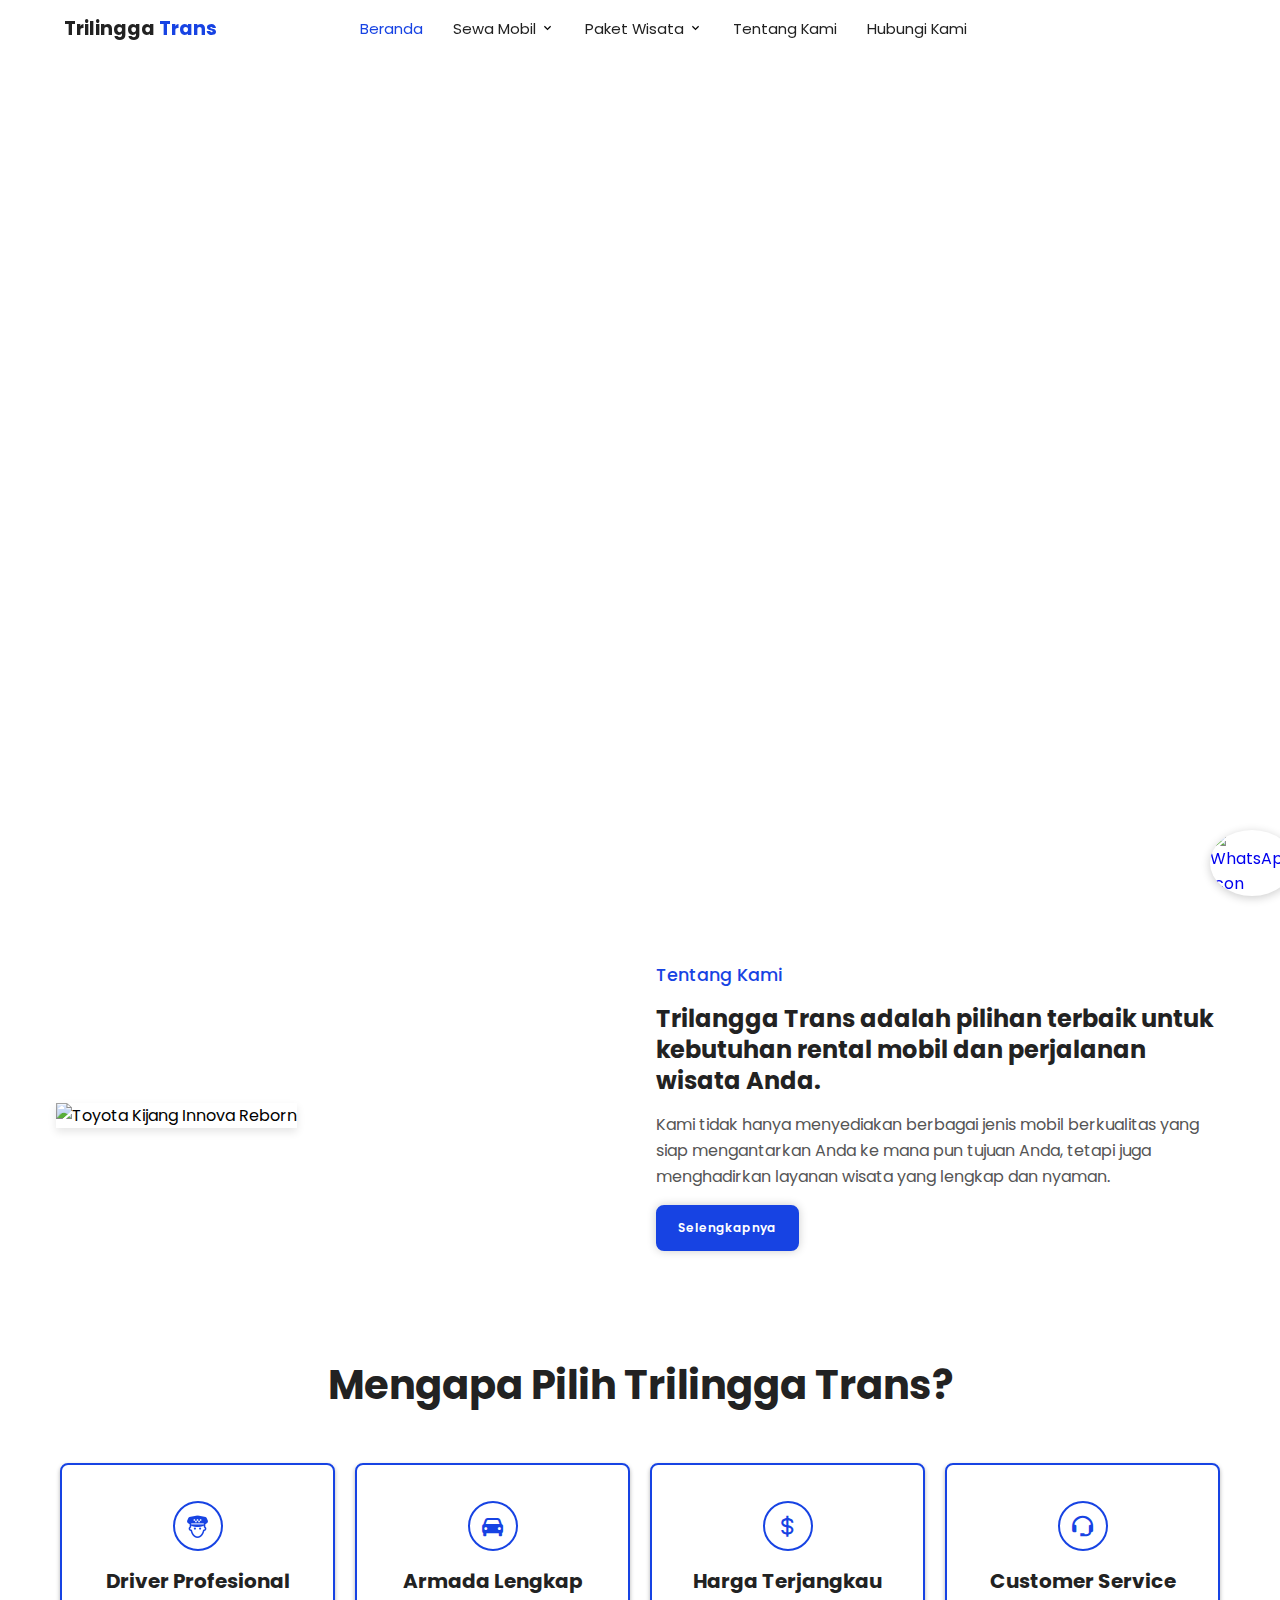
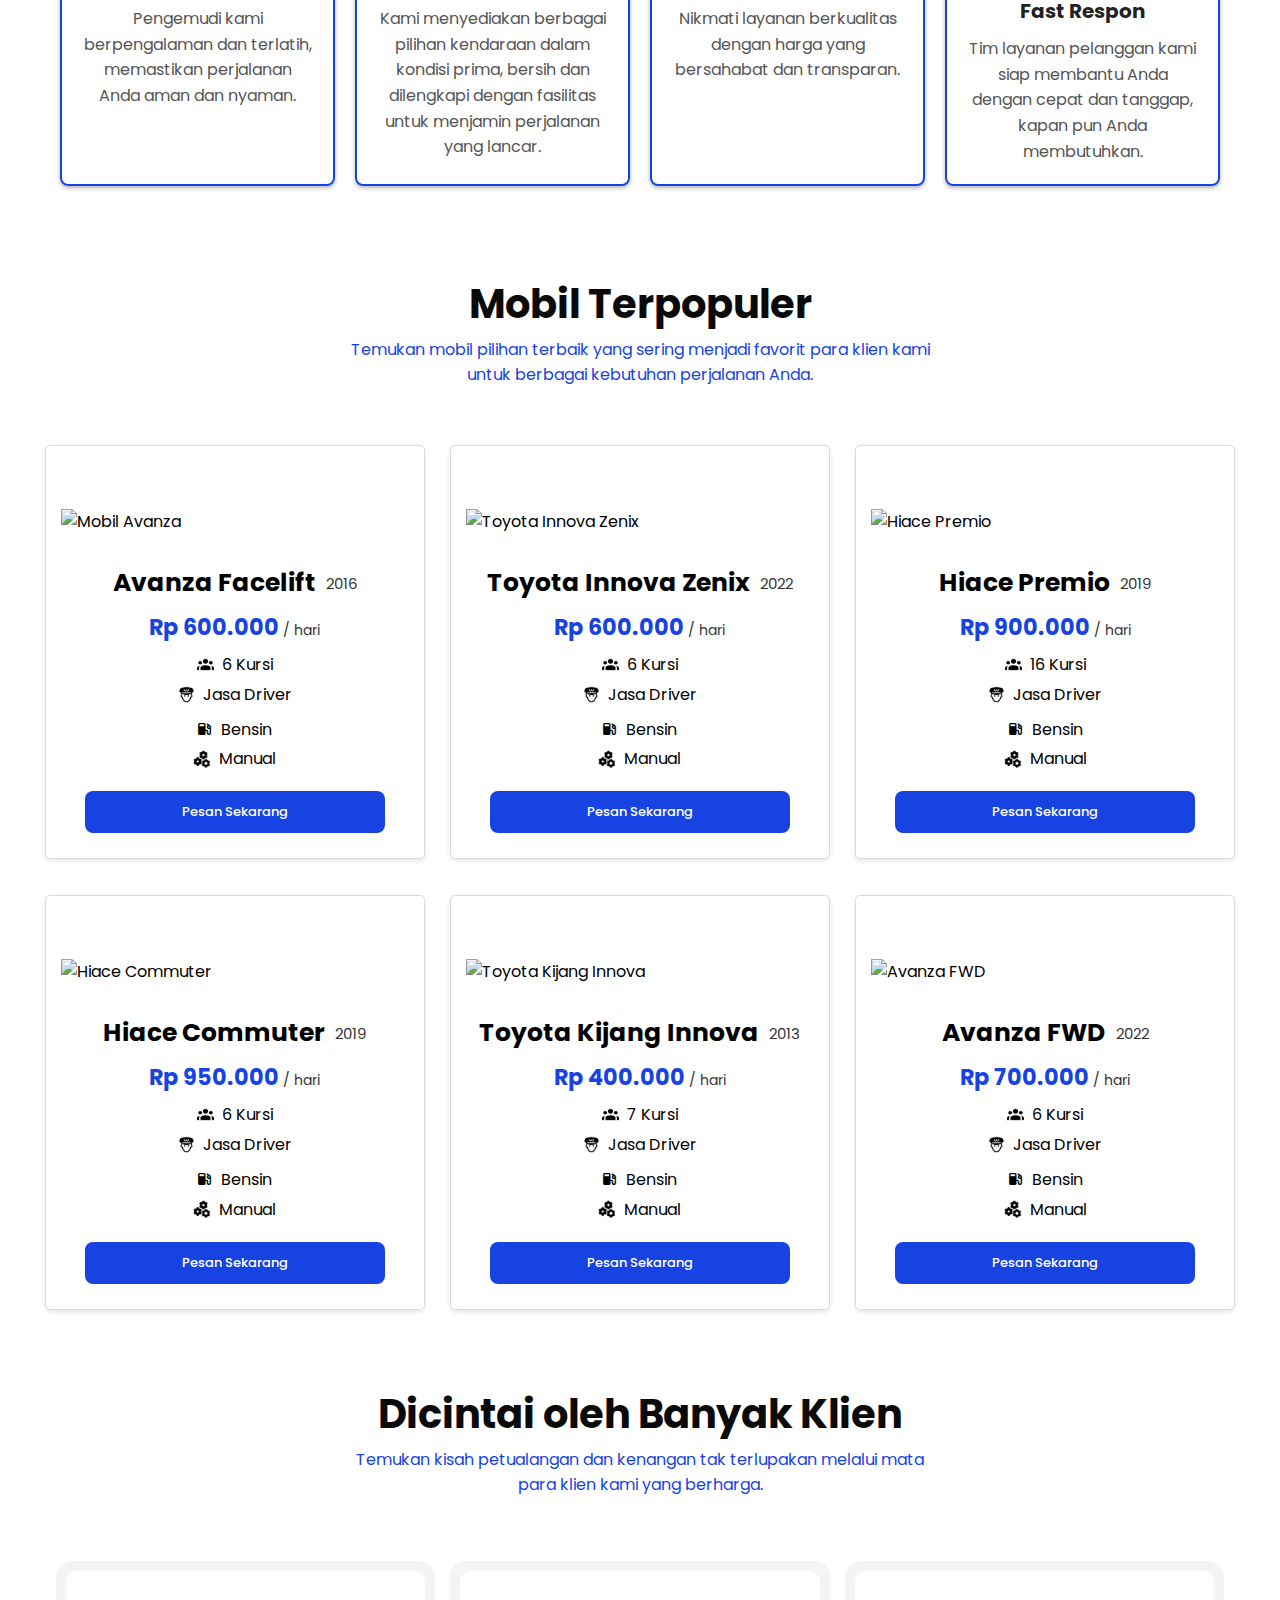
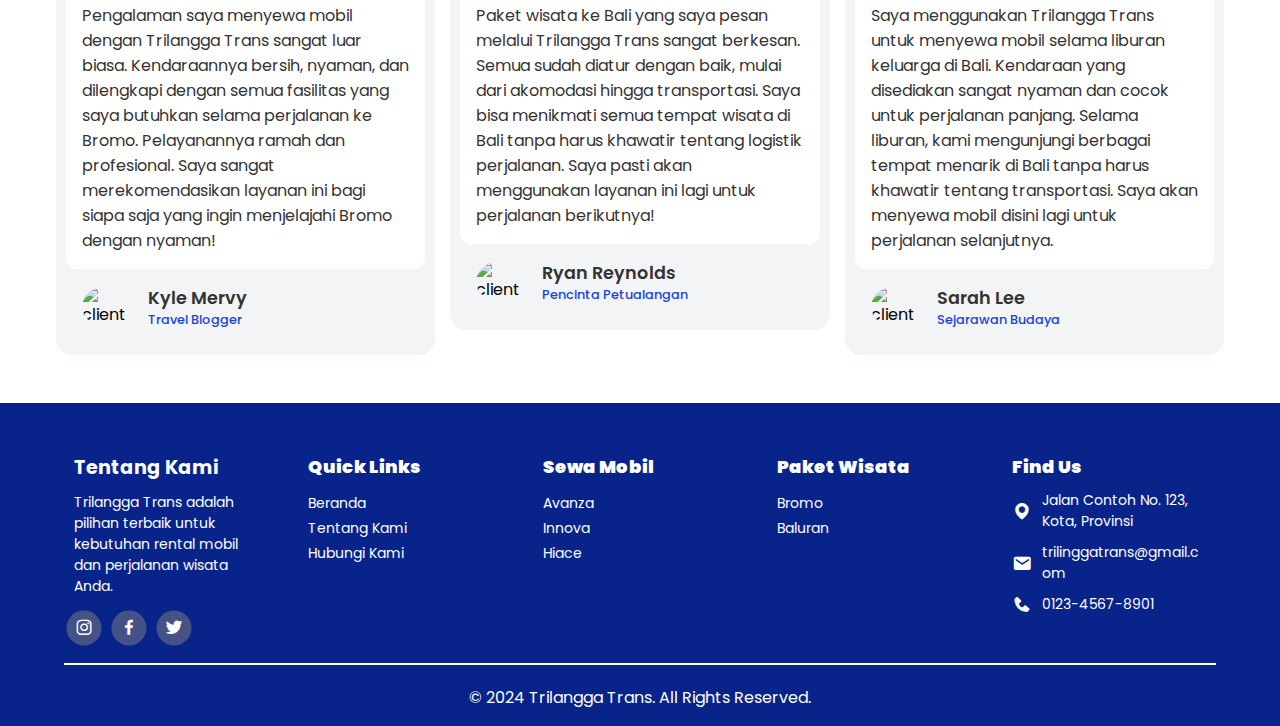
==== commit abf3eb47: "update" ====
--- a/index.html
+++ b/index.html
@@ -33,7 +33,7 @@
                     <div class="dropdown-content">
                         <a href="avanza.html">Avanza</a>
                         <a href="innova.html">Innova</a>
-                        <a href="fortuner.html">Fortuner</a>
+                        <a href="hiace.html">Hiace</a>
                     </div>
                 </li>
                 <li>
@@ -147,9 +147,9 @@
 
 
     <!-- sewa mobil -->
-    <div class="sewa-mobil">
+    <div id="sewa-mobil" class="sewa-mobil">
         <h1 class="section__header">Mobil Terpopuler</h1>
-        <p class="section__description">Temukan kisah petualangan dan kenangan tak terlupakan melalui mata para klien kami yang berharga.        </p>
+        <p class="section__description">Temukan mobil pilihan terbaik yang sering menjadi favorit para klien kami untuk berbagai kebutuhan perjalanan Anda.</p>
     </div>
     <div class="sewa-mobil-container">
         <div class="card">
@@ -161,7 +161,7 @@
                     <h3>Avanza Facelift</h3>
                     <p>2016</p>
                 </div>
-                <p class="price"><span>Rp 600.000</span> / day</p>
+                <p class="price"><span>Rp 600.000</span> / hari</p>
                     <ul>
                         <!-- icon orang -->
                         <li><svg width="17" height="17" viewBox="0 0 17 17" fill="none" xmlns="http://www.w3.org/2000/svg" xmlns:xlink="http://www.w3.org/1999/xlink">
@@ -206,14 +206,14 @@
         </div>
         <div class="card">
             <div class="card-header">
-                <img src="images/avanzab.png" alt="Mobil Avanza">
+                <img src="images/innovazenix.webp" alt="Toyota Innova Zenix">
             </div>
             <div class="card-body">
                 <div class="judul-container">
-                    <h3>Avanza Facelift</h3>
-                    <p>2016</p>
-                </div>
-                <p class="price"><span>Rp 600.000</span> / day</p>
+                    <h3>Toyota Innova Zenix</h3>
+                    <p>2022</p>
+                </div>
+                <p class="price"><span>Rp 600.000</span> / hari</p>
                 <ul>
                     <!-- icon orang -->
                     <li><svg width="17" height="17" viewBox="0 0 17 17" fill="none" xmlns="http://www.w3.org/2000/svg" xmlns:xlink="http://www.w3.org/1999/xlink">
@@ -258,14 +258,14 @@
         </div>
         <div class="card">
             <div class="card-header">
-                <img src="images/avanzab.png" alt="Mobil Avanza">
+                <img src="images/hiac.png" alt="Hiace Premio">
             </div>
             <div class="card-body">
                 <div class="judul-container">
-                    <h3>Avanza Facelift</h3>
-                    <p>2016</p>
-                </div>
-                <p class="price"><span>Rp 600.000</span> / day</p>
+                    <h3>Hiace Premio</h3>
+                    <p>2019</p>
+                </div>
+                <p class="price"><span>Rp 900.000</span> / hari</p>
                 <ul>
                     <!-- icon orang -->
                     <li><svg width="17" height="17" viewBox="0 0 17 17" fill="none" xmlns="http://www.w3.org/2000/svg" xmlns:xlink="http://www.w3.org/1999/xlink">
@@ -277,7 +277,7 @@
                         <image id="image0_26_5" width="100" height="100" xlink:href="[data-uri]"/>
                         </defs>
                         </svg>
-                        <p>6 Kursi</p>
+                        <p>16 Kursi</p>
                     <!-- icon driver -->
                     <li><svg width="17" height="17" viewBox="0 0 17 17" fill="none" xmlns="http://www.w3.org/2000/svg" xmlns:xlink="http://www.w3.org/1999/xlink">
                         <rect width="17" height="17" fill="url(#pattern0_24_3)"/>
@@ -310,14 +310,14 @@
         </div>
         <div class="card">
             <div class="card-header">
-                <img src="images/avanzab.png" alt="Mobil Avanza">
+                <img src="images/hiacecommuter.png" alt="Hiace Commuter">
             </div>
             <div class="card-body">
                 <div class="judul-container">
-                    <h3>Avanza Facelift</h3>
-                    <p>2016</p>
-                </div>
-                <p class="price"><span>Rp 600.000</span> / day</p>
+                    <h3>Hiace Commuter</h3>
+                    <p>2019</p>
+                </div>
+                <p class="price"><span>Rp 950.000</span> / hari</p>
                 <ul>
                     <!-- icon orang -->
                     <li><svg width="17" height="17" viewBox="0 0 17 17" fill="none" xmlns="http://www.w3.org/2000/svg" xmlns:xlink="http://www.w3.org/1999/xlink">
@@ -362,14 +362,14 @@
         </div>
         <div class="card">
             <div class="card-header">
-                <img src="images/avanzab.png" alt="Mobil Avanza">
+                <img src="images/toyotakijanginnova.png" alt="Toyota Kijang Innova">
             </div>
             <div class="card-body">
                 <div class="judul-container">
-                    <h3>Avanza Facelift</h3>
-                    <p>2016</p>
-                </div>
-                <p class="price"><span>Rp 600.000</span> / day</p>
+                    <h3>Toyota Kijang Innova</h3>
+                    <p>2013</p>
+                </div>
+                <p class="price"><span>Rp 400.000</span> / hari</p>
                     <ul>
                         <!-- icon orang -->
                         <li><svg width="17" height="17" viewBox="0 0 17 17" fill="none" xmlns="http://www.w3.org/2000/svg" xmlns:xlink="http://www.w3.org/1999/xlink">
@@ -381,7 +381,7 @@
                             <image id="image0_26_5" width="100" height="100" xlink:href="[data-uri]"/>
                             </defs>
                             </svg>
-                            <p>6 Kursi</p>
+                            <p>7 Kursi</p>
                         <!-- icon driver -->
                         <li><svg width="17" height="17" viewBox="0 0 17 17" fill="none" xmlns="http://www.w3.org/2000/svg" xmlns:xlink="http://www.w3.org/1999/xlink">
                             <rect width="17" height="17" fill="url(#pattern0_24_3)"/>
@@ -414,14 +414,14 @@
         </div>
         <div class="card">
             <div class="card-header">
-                <img src="images/avanzab.png" alt="Mobil Avanza">
+                <img src="images/avanzafwd.png" alt="Avanza FWD">
             </div>
             <div class="card-body">
                 <div class="judul-container">
-                    <h3>Avanza Facelift</h3>
-                    <p>2016</p>
-                </div>
-                <p class="price"><span>Rp 600.000</span> / day</p>
+                    <h3>Avanza FWD</h3>
+                    <p>2022</p>
+                </div>
+                <p class="price"><span>Rp 700.000</span> / hari</p>
                     <ul>
                         <!-- icon orang -->
                         <li><svg width="17" height="17" viewBox="0 0 17 17" fill="none" xmlns="http://www.w3.org/2000/svg" xmlns:xlink="http://www.w3.org/1999/xlink">
@@ -615,7 +615,7 @@
                     <ul class="footer-links">
                         <li><a href="avanza.html">Avanza</a></li>
                         <li><a href="innova.html">Innova</a></li>
-                        <li><a href="fortuner.html">Fortuner</a></li>
+                        <li><a href="hiace.html">Hiace</a></li>
                     </ul>
                 </div>
                 <div class="footer-section wisata-links">
@@ -649,7 +649,6 @@
                     </ul>
                 </div>                
             </div>
-            <hr style="border: 1px solid #000; margin-top: 20px;">
         </div>
         <hr class="footer-bottom-divider">
         <div class="footer-bottom">
--- a/css/style.css
+++ b/css/style.css
@@ -61,7 +61,6 @@
   display: flex;
   align-items: center;
   gap: 30px;
-  /* gapnya entar di responsif GANTIIIIIII */
 }
 
 .logo h3 {
@@ -108,7 +107,7 @@
 .nav-link li a.active + .chevron-icon {
   color: var(--color-primary); /* Mengubah warna chevron-icon saat link aktif */
 }
-/* Style dropdown-content agar tersembunyi secara default */
+
 .dropdown-content {
   display: none;
   position: absolute;
@@ -151,7 +150,7 @@
 .nav-link li:hover > a,
 .nav-link li:hover .chevron-icon,
 .nav-link li:hover {
-  color: var(--color-primary); /* Ubah warna biru untuk link dan ikon saat dropdown di-hover */
+  color: var(--color-primary); 
 }
 
 .dropdown-content a {
@@ -168,6 +167,79 @@
   transition: color 0.3s ease;
 }
 
+/* animasi */
+@keyframes logoAni {
+  0%{
+      transform: translateX(-100px);
+      opacity: 0;
+  }    
+  100%{
+      transform: translateX(0);
+      opacity: 1;
+  }    
+}
+@keyframes NavliaAni {
+  0%{
+      transform: translateY(100px);
+      opacity: 0;
+  }    
+  100%{
+      transform: translateY(0);
+      opacity: 1;
+  }    
+}
+@keyframes socialAni {
+  0%{
+      transform: translateX(100px) rotate(45deg);
+      opacity: 0;
+  }    
+  100%{
+      transform: translateX(0) rotate(45deg);
+      opacity: 1;
+  }    
+}
+@keyframes H1Ani {
+  0%{
+      transform: translateY(-100px) ;
+      opacity: 0;
+  }    
+  100%{
+      transform: translateY(0) ;
+      opacity: 1;
+  }    
+}
+@keyframes zoomOut {
+  0%{
+      transform:scale(1.1) ;
+      opacity: 0;
+  }    
+  100%{
+      transform: scale(1) ;
+      opacity: 1;
+  }    
+}
+@keyframes carAni {
+  0%{
+      transform: translate(180px, -300px) scale(0) rotate(-45deg);
+      opacity: 0;
+  }    
+  100%{
+      transform: translate(0, 0) scale(1) rotate(-45deg);
+      opacity: 1;
+  }    
+}
+@keyframes sqbox2Ani {
+  0%{
+      right: -40%;
+      opacity: 0;
+  }    
+  100%{
+      right: -26%;
+      opacity: 1;
+  }    
+}
+
+/* responsif */
 @media (max-width: 768px) {
   .header-container {
       padding: 0 10px;
@@ -178,7 +250,7 @@
 
   .logo {
       position: absolute;
-      left: 80%; /* Menggeser logo lebih ke kanan */
+      left: 80%; 
       transform: translateX(-65%);
   }
 
@@ -189,7 +261,7 @@
 
   .nav-link {
       padding: 10px;
-      gap: 10px; /* Mengurangi gap antar elemen */
+      gap: 10px; 
       max-height: 0;
       opacity: 0;
       transition: max-height 0.5s ease-in-out, opacity 0.3s ease-in-out;
@@ -205,7 +277,7 @@
   }
 
   .nav-link a {
-      font-size: 12px; /* Mengurangi ukuran font */
+      font-size: 12px; 
   }
 
   .dropdown-content {
@@ -232,19 +304,19 @@
   }
 
   .social-link a {
-      font-size: 14px; /* Mengurangi ukuran ikon sosial */
+      font-size: 14px; 
       position: absolute;
-      transform: translateY(-50%); /* Untuk memastikan elemen berada di tengah secara vertikal */
+      transform: translateY(-50%); 
       display: flex;
-      gap: 10px; /* Mengatur jarak antar ikon */
+      gap: 10px; 
   }
 
   .header-social-link a {
-    font-size: 14px; /* Mengurangi ukuran ikon sosial */
+    font-size: 14px; 
     position: absolute;
-    transform: translateY(-50%); /* Untuk memastikan elemen berada di tengah secara vertikal */
+    transform: translateY(-50%); 
     display: flex;
-    gap: 10px; /* Mengatur jarak antar ikon */
+    gap: 10px; 
   }
 }
 
@@ -301,7 +373,6 @@
       display: block;
   }
 
-  /* Dropdown menu di tampilan responsif */
   .dropdown-content {
     display: none;
     position: relative;
@@ -311,7 +382,6 @@
     margin-bottom: -2rem;
   }
 
-  /* Dropdown tampil saat ada class .show */
   .dropdown-content.show {
     display: block;
     transform: translateY(0); 
@@ -319,7 +389,7 @@
   }
 
   .dropdown-content a {
-    color: black; /* Memastikan warna font terlihat */
+    color: black; 
     font-size: 15px;
     padding: 8px 15px;
     text-align: center;
@@ -339,78 +409,6 @@
     margin-left: 8px;
     transition: transform 0.3s ease;
   }
-}
-
-/* -------------------- animasi -------------------- */
-@keyframes logoAni {
-    0%{
-        transform: translateX(-100px);
-        opacity: 0;
-    }    
-    100%{
-        transform: translateX(0);
-        opacity: 1;
-    }    
-}
-@keyframes NavliaAni {
-    0%{
-        transform: translateY(100px);
-        opacity: 0;
-    }    
-    100%{
-        transform: translateY(0);
-        opacity: 1;
-    }    
-}
-@keyframes socialAni {
-    0%{
-        transform: translateX(100px) rotate(45deg);
-        opacity: 0;
-    }    
-    100%{
-        transform: translateX(0) rotate(45deg);
-        opacity: 1;
-    }    
-}
-@keyframes H1Ani {
-    0%{
-        transform: translateY(-100px) ;
-        opacity: 0;
-    }    
-    100%{
-        transform: translateY(0) ;
-        opacity: 1;
-    }    
-}
-@keyframes zoomOut {
-    0%{
-        transform:scale(1.1) ;
-        opacity: 0;
-    }    
-    100%{
-        transform: scale(1) ;
-        opacity: 1;
-    }    
-}
-@keyframes carAni {
-    0%{
-        transform: translate(180px, -300px) scale(0) rotate(-45deg);
-        opacity: 0;
-    }    
-    100%{
-        transform: translate(0, 0) scale(1) rotate(-45deg);
-        opacity: 1;
-    }    
-}
-@keyframes sqbox2Ani {
-    0%{
-        right: -40%;
-        opacity: 0;
-    }    
-    100%{
-        right: -26%;
-        opacity: 1;
-    }    
 }
 
 /* @media(max-width:895px){
@@ -578,7 +576,7 @@
     animation-delay: .3s;
 }
 
-/* Responsive Styles */
+/* responsif */
 @media (max-width: 1024px) {
   .home-left h1, .home-left h3 {
       font-size: 32px;
@@ -617,7 +615,7 @@
   }
 
   .home-left {
-      margin-top: -8rem;
+      margin-top: -6rem;
       /* transform: translateY(13rem) translateX(0%); Menggeser ke bawah dan ke kanan */
       margin-bottom: 0; /* Menghilangkan margin-bottom */
       position: relative;
@@ -658,7 +656,7 @@
   }
 
   .btn, .btn-1 {
-    padding: 8px 18px; /* Kurangi lagi padding untuk layar lebih kecil */
+    padding: 10px 20px; /* Kurangi lagi padding untuk layar lebih kecil */
     font-size: 80%; /* Sesuaikan lagi ukuran font */
 }
 }
@@ -770,12 +768,10 @@
   transform: scale(1.05);
 }
 
-/* Media Queries for Responsive Design */
-
-/* Untuk layar kecil seperti smartphone */
+/* responsif */
 @media (max-width: 768px) {
   .about {
-    margin-top: -12rem;
+    margin-top: -5rem;
     padding: 1rem 0; /* Mengurangi padding atas dan bawah */
     text-align: center; /* Pusatkan semua teks */
   }
@@ -821,57 +817,53 @@
   }
 
   .about-btn {
-    font-size: 0.9rem; /* Menyesuaikan ukuran font untuk tombol */
+    font-size: 20%; /* Menyesuaikan ukuran font untuk tombol */
     padding: 10px 18px; /* Menyesuaikan padding pada tombol */
     margin-top: 1rem; /* Jarak atas tetap sama */
     text-align: center; /* Pusatkan teks tombol */
   }
 }
 
-  
-  /* Untuk layar tablet */
-  @media (max-width: 1024px) {
-    .about {
-      padding: 2rem 1rem; /* Menyesuaikan padding untuk layar tablet */
-    }
-  
-    .about-container {
-      flex-direction: row; /* Mengatur konten dan gambar dalam baris untuk layar tablet */
-      gap: 20px; /* Menyesuaikan jarak antara gambar dan konten */
-    }
-  
-    .about-img {
-      margin-right: 1rem; /* Menyesuaikan jarak antara gambar dan konten */
-      width: 100%; /* Lebar gambar sesuai dengan kontainer */
-    }
-  
-    .about-img img {
-      max-width: 100%; /* Memastikan gambar tidak lebih besar dari lebar kontainer */
-    }
-  
-    .about-content {
-      max-width: 100%; /* Memastikan konten tidak lebih besar dari lebar kontainer */
-    }
-  
-    .about-content h1 {
-      font-size: 1.4rem; /* Menyesuaikan ukuran font untuk judul utama */
-    }
-  
-    .about-content h2 {
-      font-size: 1.4rem; /* Menyesuaikan ukuran font untuk sub-judul */
-    }
-  
-    .about-content p {
-      font-size: 1rem; /* Menyesuaikan ukuran font untuk paragraf */
-    }
-  
-    .about-btn {
-      font-size: 1rem; /* Menyesuaikan ukuran font untuk tombol */
-      padding: 12px 20px; /* Padding tetap sama */
-    }
-  }
-  
-
+@media (max-width: 1024px) {
+  .about {
+    padding: 2rem 1rem; /* Menyesuaikan padding untuk layar tablet */
+  }
+
+  .about-container {
+    flex-direction: row; /* Mengatur konten dan gambar dalam baris untuk layar tablet */
+    gap: 20px; /* Menyesuaikan jarak antara gambar dan konten */
+  }
+
+  .about-img {
+    margin-right: 1rem; /* Menyesuaikan jarak antara gambar dan konten */
+    width: 100%; /* Lebar gambar sesuai dengan kontainer */
+  }
+
+  .about-img img {
+    max-width: 100%; /* Memastikan gambar tidak lebih besar dari lebar kontainer */
+  }
+
+  .about-content {
+    max-width: 100%; /* Memastikan konten tidak lebih besar dari lebar kontainer */
+  }
+
+  .about-content h1 {
+    font-size: 1.4rem; /* Menyesuaikan ukuran font untuk judul utama */
+  }
+
+  .about-content h2 {
+    font-size: 1.4rem; /* Menyesuaikan ukuran font untuk sub-judul */
+  }
+
+  .about-content p {
+    font-size: 1rem; /* Menyesuaikan ukuran font untuk paragraf */
+  }
+
+  .about-btn {
+    font-size: 80%; /* Menyesuaikan ukuran font untuk tombol */
+    padding: 12px 20px; /* Padding tetap sama */
+  }
+}
 /*-------------------- end of tentang kami --------------------*/
 
 /*-------------------- Why Us --------------------*/
@@ -943,95 +935,91 @@
     font-size: 16px; /* Memperbesar font untuk paragraf */
 }
 
-/* Media Queries for Responsive Design */
-
-/* Untuk layar kecil seperti smartphone */
+/* responsif */
 @media (max-width: 768px) {
-    .why-us {
-      padding: 20px 10px; /* Mengurangi padding pada layar kecil */
-      margin-bottom: 1rem; /* Margin bawah tetap sama */
-    }
-  
-    .why-us h1 {
-      font-size: 1.8rem; /* Mengurangi ukuran font untuk header */
-      margin-bottom: 30px; /* Mengurangi margin bawah untuk header */
-    }
-  
-    .why-us-container {
-      flex-direction: column; /* Mengatur item dalam kolom untuk layar kecil */
-      gap: 15px; /* Mengurangi jarak antar item */
-    }
-  
-    .why-us-item {
-      flex: 1 1 100%; /* Mengatur item untuk mengisi lebar penuh */
-      padding: 15px; /* Mengurangi padding pada item */
-      border-radius: 6px; /* Mengurangi radius border */
-    }
-  
-    .icon-circle {
-      width: 40px; /* Mengurangi ukuran ikon */
-      height: 40px;
-      margin-top: 0.5rem; /* Mengurangi margin atas */
-    }
-  
-    .icon-circle svg,
-    .icon-circle i {
-      font-size: 20px; /* Mengurangi ukuran ikon */
-    }
-  
-    .why-us-item h2 {
-      font-size: 1.5rem; /* Mengurangi ukuran font untuk h2 */
-      margin-bottom: 8px; /* Mengurangi margin bawah untuk h2 */
-    }
-  
-    .why-us-item p {
-      font-size: 14px; /* Mengurangi ukuran font untuk paragraf */
-    }
-  }
-  
-  /* Untuk layar tablet */
-  @media (max-width: 1024px) {
-    .why-us {
-      padding: 30px 15px; /* Menyesuaikan padding untuk layar tablet */
-    }
-  
-    .why-us h1 {
-      font-size: 2.2rem; /* Mengurangi ukuran font untuk header */
-      margin-bottom: 40px; /* Menyesuaikan margin bawah untuk header */
-    }
-  
-    .why-us-container {
-      flex-direction: row; /* Mengatur item dalam baris untuk layar tablet */
-      flex-wrap: wrap;
-      gap: 15px; /* Mengurangi jarak antar item */
-    }
-  
-    .why-us-item {
-      flex: 1 1 calc(33.333% - 20px); /* Mengatur item untuk ukuran layar tablet */
-      padding: 18px; /* Menyesuaikan padding pada item */
-      border-radius: 8px; /* Radius border tetap sama */
-    }
-  
-    .icon-circle {
-      width: 45px; /* Menyesuaikan ukuran ikon */
-      height: 45px;
-    }
-  
-    .icon-circle svg,
-    .icon-circle i {
-      font-size: 22px; /* Menyesuaikan ukuran ikon */
-    }
-  
-    .why-us-item h2 {
-      font-size: 1.8rem; /* Menyesuaikan ukuran font untuk h2 */
-      margin-bottom: 10px; /* Menyesuaikan margin bawah untuk h2 */
-    }
-  
-    .why-us-item p {
-      font-size: 15px; /* Menyesuaikan ukuran font untuk paragraf */
-    }
-  }
-y  
+  .why-us {
+    padding: 20px 10px; /* Mengurangi padding pada layar kecil */
+    margin-bottom: 1rem; /* Margin bawah tetap sama */
+  }
+
+  .why-us h1 {
+    font-size: 1.8rem; /* Mengurangi ukuran font untuk header */
+    margin-bottom: 30px; /* Mengurangi margin bawah untuk header */
+  }
+
+  .why-us-container {
+    flex-direction: column; /* Mengatur item dalam kolom untuk layar kecil */
+    gap: 15px; /* Mengurangi jarak antar item */
+  }
+
+  .why-us-item {
+    flex: 1 1 100%; /* Mengatur item untuk mengisi lebar penuh */
+    padding: 15px; /* Mengurangi padding pada item */
+    border-radius: 6px; /* Mengurangi radius border */
+  }
+
+  .icon-circle {
+    width: 40px; /* Mengurangi ukuran ikon */
+    height: 40px;
+    margin-top: 0.5rem; /* Mengurangi margin atas */
+  }
+
+  .icon-circle svg,
+  .icon-circle i {
+    font-size: 20px; /* Mengurangi ukuran ikon */
+  }
+
+  .why-us-item h2 {
+    font-size: 1.5rem; /* Mengurangi ukuran font untuk h2 */
+    margin-bottom: 8px; /* Mengurangi margin bawah untuk h2 */
+  }
+
+  .why-us-item p {
+    font-size: 14px; /* Mengurangi ukuran font untuk paragraf */
+  }
+}
+
+@media (max-width: 1024px) {
+  .why-us {
+    padding: 30px 15px; /* Menyesuaikan padding untuk layar tablet */
+  }
+
+  .why-us h1 {
+    font-size: 2.2rem; /* Mengurangi ukuran font untuk header */
+    margin-bottom: 40px; /* Menyesuaikan margin bawah untuk header */
+  }
+
+  .why-us-container {
+    flex-direction: row; /* Mengatur item dalam baris untuk layar tablet */
+    flex-wrap: wrap;
+    gap: 15px; /* Mengurangi jarak antar item */
+  }
+
+  .why-us-item {
+    flex: 1 1 calc(33.333% - 20px); /* Mengatur item untuk ukuran layar tablet */
+    padding: 18px; /* Menyesuaikan padding pada item */
+    border-radius: 8px; /* Radius border tetap sama */
+  }
+
+  .icon-circle {
+    width: 45px; /* Menyesuaikan ukuran ikon */
+    height: 45px;
+  }
+
+  .icon-circle svg,
+  .icon-circle i {
+    font-size: 22px; /* Menyesuaikan ukuran ikon */
+  }
+
+  .why-us-item h2 {
+    font-size: 1.8rem; /* Menyesuaikan ukuran font untuk h2 */
+    margin-bottom: 10px; /* Menyesuaikan margin bawah untuk h2 */
+  }
+
+  .why-us-item p {
+    font-size: 15px; /* Menyesuaikan ukuran font untuk paragraf */
+  }
+}
 /*-------------------- end of why us --------------------*/
 
 /*-------------------- sewa mobil --------------------*/
@@ -1169,7 +1157,6 @@
 /*-------------------- end of sewa mobil --------------------*/
 
 /*-------------------- testimonials --------------------*/
-/* testi */
 .section__container {
     max-width: 1200px;
     margin: auto;
@@ -1206,168 +1193,165 @@
     border-radius: 1rem;
     transition: 0.3s;
 }
-  
-  .client__card:hover {
-    background-color: var(--color-primary);
-  }
-  
-  .client__content {
-    padding: 1rem;
-    background-color: white;
-    border-radius: calc(1rem - 5px);
-  }
-  
-  .client__rating {
-    margin-bottom: 1rem;
-    color: var(--color-primary);
-  }
-  
-  .client__content p {
-    color: var(--color-dark);
-  }
-  
-  .client__details {
-    padding: 1rem;
-    display: flex;
-    align-items: center;
-    gap: 1rem;
-  }
-  
-  .client__details img {
-    max-width: 50px;
-    border-radius: 100%;
-  }
-  
-  .client__details h4 {
-    font-size: 1.1rem;
-    font-weight: 600;
-    color: var(--color-dark);
-    transition: 0.3s;
-  }
-  
-  .client__card:hover h4 {
-    color: white;
-  }
-  
-  .client__details h5 {
-    font-size: 0.8rem;
-    font-weight: 500;
-    color: var(--color-primary);
-    transition: 0.3s;
-  }
-  
-  .client__card:hover h5 {
-    color: #f3f4f6;
-  }
-
-  /* Media Queries for Responsive Design */
-
-/* Untuk layar kecil seperti smartphone */
+
+.client__card:hover {
+  background-color: var(--color-primary);
+}
+
+.client__content {
+  padding: 1rem;
+  background-color: white;
+  border-radius: calc(1rem - 5px);
+}
+
+.client__rating {
+  margin-bottom: 1rem;
+  color: var(--color-primary);
+}
+
+.client__content p {
+  color: var(--color-dark);
+}
+
+.client__details {
+  padding: 1rem;
+  display: flex;
+  align-items: center;
+  gap: 1rem;
+}
+
+.client__details img {
+  max-width: 50px;
+  border-radius: 100%;
+}
+
+.client__details h4 {
+  font-size: 1.1rem;
+  font-weight: 600;
+  color: var(--color-dark);
+  transition: 0.3s;
+}
+
+.client__card:hover h4 {
+  color: white;
+}
+
+.client__details h5 {
+  font-size: 0.8rem;
+  font-weight: 500;
+  color: var(--color-primary);
+  transition: 0.3s;
+}
+
+.client__card:hover h5 {
+  color: #f3f4f6;
+}
+
+/* responsif */
 @media (max-width: 768px) {
     .section__container {
-      padding: 3rem 1rem; /* Mengurangi padding pada layar kecil */
+      padding: 3rem 1rem; 
     }
   
     .section__header {
-      font-size: 2rem; /* Mengurangi ukuran font header */
+      font-size: 2rem; 
       margin-bottom: 0.5rem;
     }
   
     .section__description {
-      max-width: 90%; /* Mengurangi lebar maksimum deskripsi */
+      max-width: 90%; 
       margin-inline: auto;
     }
   
     .swiper {
-      margin-top: 2rem; /* Mengurangi jarak atas swiper */
+      margin-top: 2rem; 
     }
   
     .swiper-slide {
-      min-width: 100%; /* Mengatur lebar slide penuh */
+      min-width: 100%; 
     }
   
     .client__card {
-      padding: 8px; /* Mengurangi padding pada kartu */
+      padding: 8px;
       margin-top: 0.5rem;
     }
   
     .client__content {
-      padding: 0.8rem; /* Mengurangi padding pada konten */
+      padding: 0.8rem; 
     }
   
     .client__rating {
-      margin-bottom: 0.5rem; /* Mengurangi margin bawah rating */
+      margin-bottom: 0.5rem; 
     }
   
     .client__details {
-      gap: 0.5rem; /* Mengurangi jarak antar elemen dalam detail */
+      gap: 0.5rem; 
     }
   
     .client__details img {
-      max-width: 40px; /* Mengurangi ukuran gambar */
+      max-width: 40px; 
     }
   
     .client__details h4 {
-      font-size: 1rem; /* Mengurangi ukuran font nama klien */
+      font-size: 1rem;
     }
   
     .client__details h5 {
-      font-size: 0.7rem; /* Mengurangi ukuran font jabatan klien */
-    }
-  }
-  
-  /* Untuk layar tablet */
+      font-size: 0.7rem; 
+    }
+  }
+  
 @media (max-width: 1024px) {
-    .section__container {
-        padding: 4rem 1rem; /* Menyesuaikan padding untuk layar tablet */
-    }
-    
-      .section__header {
-        font-size: 2.2rem; /* Mengurangi ukuran font header */
-        margin-bottom: 0.5rem;
-      }
-    
-      .section__description {
-        max-width: 80%; /* Mengurangi lebar maksimum deskripsi */
-        margin-inline: auto;
-      }
-    
-      .swiper {
-        margin-top: 3rem; /* Mengurangi jarak atas swiper */
-      }
-    
-      .swiper-slide {
-        min-width: 100%; /* Mengatur lebar slide penuh */
-      }
-    
-      .client__card {
-        margin-top: 0.5rem;
-        padding: 9px; /* Menyesuaikan padding pada kartu */
-      }
-    
-      .client__content {
-        padding: 1rem; /* Menyesuaikan padding pada konten */
-      }
-    
-      .client__rating {
-        margin-bottom: 0.8rem; /* Menyesuaikan margin bawah rating */
-      }
-    
-      .client__details {
-        gap: 0.75rem; /* Menyesuaikan jarak antar elemen dalam detail */
-      }
-    
-      .client__details img {
-        max-width: 45px; /* Menyesuaikan ukuran gambar */
-      }
-    
-      .client__details h4 {
-        font-size: 1.1rem; /* Menyesuaikan ukuran font nama klien */
-      }
-    
-      .client__details h5 {
-        font-size: 0.75rem; /* Menyesuaikan ukuran font jabatan klien */
-      }
+  .section__container {
+    padding: 4rem 1rem; 
+}
+
+  .section__header {
+    font-size: 2.2rem; 
+    margin-bottom: 0.5rem;
+  }
+
+  .section__description {
+    max-width: 80%; 
+    margin-inline: auto;
+  }
+
+  .swiper {
+    margin-top: 3rem; 
+  }
+
+  .swiper-slide {
+    min-width: 100%; 
+  }
+
+  .client__card {
+    margin-top: 0.5rem;
+    padding: 9px; 
+  }
+
+  .client__content {
+    padding: 1rem; 
+  }
+
+  .client__rating {
+    margin-bottom: 0.8rem; 
+  }
+
+  .client__details {
+    gap: 0.75rem; 
+  }
+
+  .client__details img {
+    max-width: 45px; 
+  }
+
+  .client__details h4 {
+    font-size: 1.1rem; 
+  }
+
+  .client__details h5 {
+    font-size: 0.75rem; 
+  }
 }  
 /*-------------------- end of testimonial --------------------*/
 
@@ -1540,7 +1524,7 @@
 
 .icons-grid i {
   font-size: 20px; /* Menambah ukuran ikon */
-  color: #ffffff; /* Mengatur warna ikon menjadi putih */
+  color: white; /* Mengatur warna ikon menjadi putih */
 }
 
 .icons-grid a {
@@ -1548,6 +1532,12 @@
   display: inline-block;
   position: relative; /* Memastikan pseudo-element terposisi relatif terhadap ikon */
   z-index: 1; /* Menempatkan ikon di atas lingkaran */
+  transition: transform 0.3s ease-in-out, color 0.3s ease-in-out; /* Menambahkan transisi halus */
+}
+
+.icons-grid a:hover {
+  transform: scale(1.05); /* Memperbesar ikon saat di-hover */
+  color: #393E46; /* Warna ikon saat di-hover (jika diperlukan) */
 }
 
 .icons-grid a::before {
@@ -1579,6 +1569,7 @@
 .footer-bottom {
   text-align: center; /* Menyusun ikon sosial media di tengah */
   margin-top: 20px; /* Jarak atas antara footer-sections dan footer-bottom */
+  margin-bottom: -1.5rem;
 }
 
 .footer-bottom p {
@@ -1591,7 +1582,7 @@
   margin-bottom: 10px;
 }
 
-
+/* responsif */
 @media (min-width: 769px) {
     .footer-section.quick-links {
         text-align: left; /* Mengembalikan penyelarasan teks ke kiri pada layar lebih besar */
